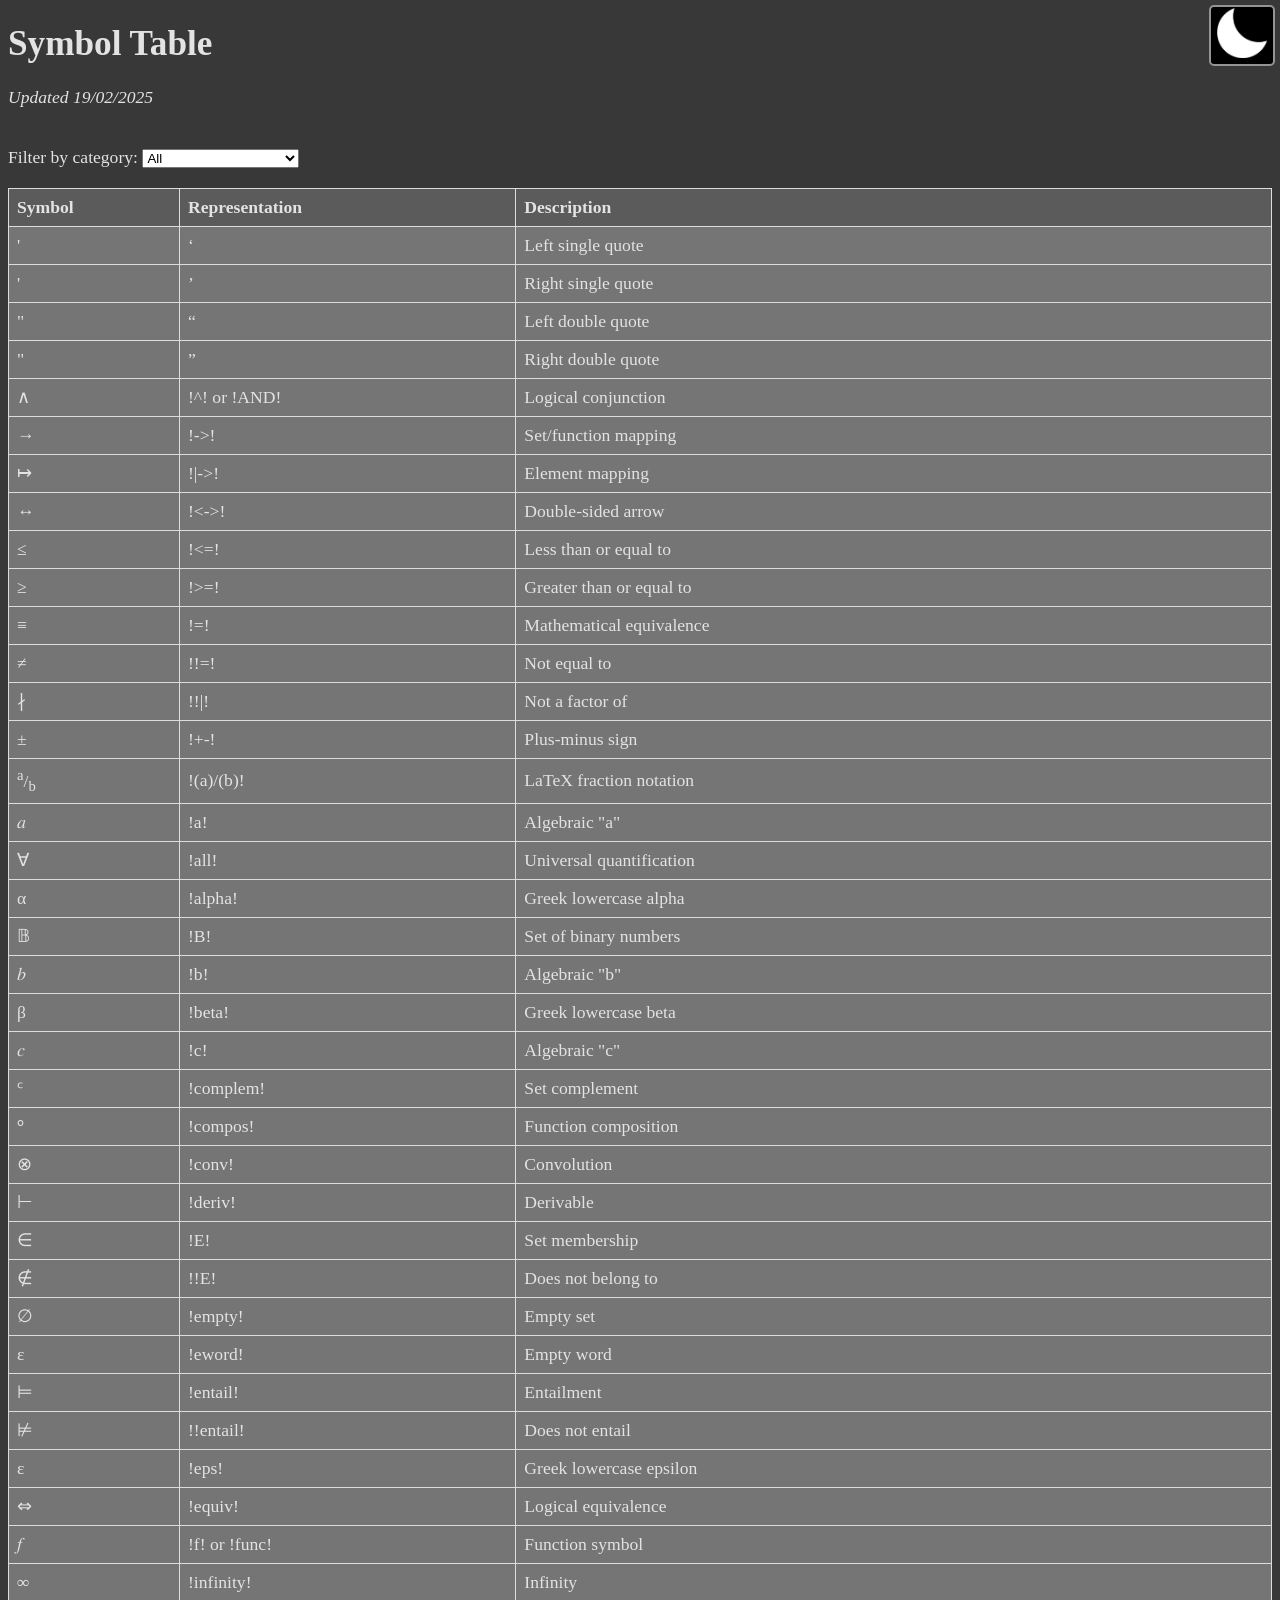
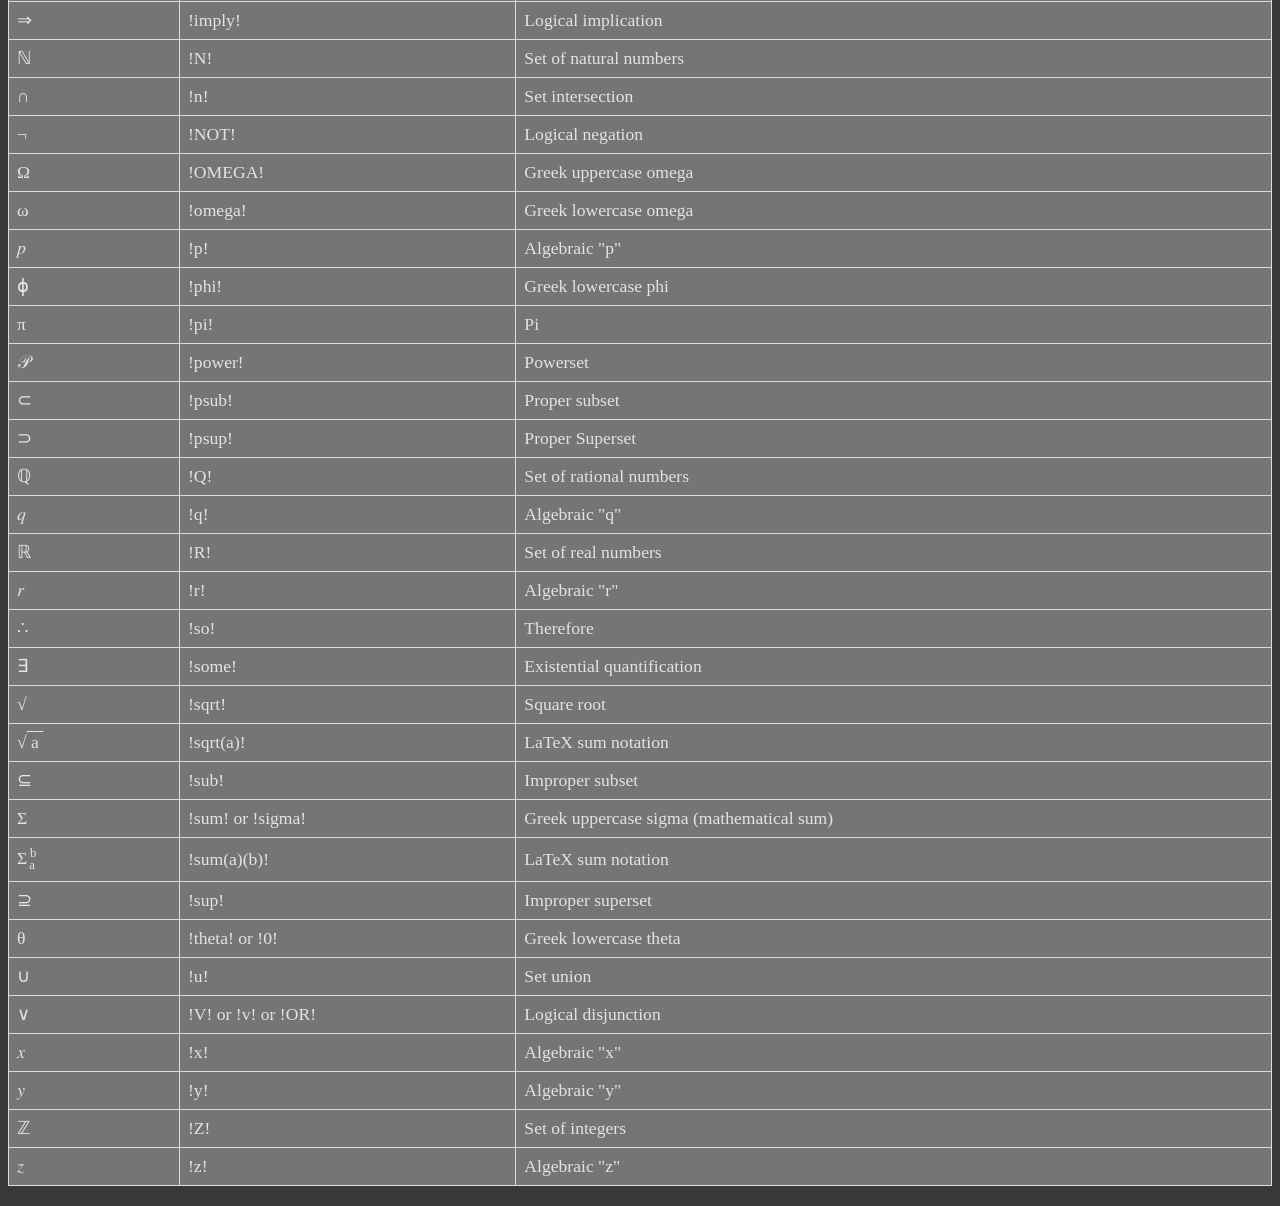
==== website/index.html @ 8eaa7099 "Added LaTeX fraction formatting, and updated files to contain all current LaTeX formats (including a" ====
<!DOCTYPE html>
<html lang="en">
  <head>
    <meta charset="UTF-8">
    <meta name="author" content="John McNally">
    <meta name="viewport" content="width=device-width, initial-scale=1.0">
    <title>Symbol Table</title>
    <link rel="stylesheet" href="style.css">
  </head>

  <body class="dark-theme-main">
    <h1>Symbol Table</h1>
    <button id="theme-button" class="dark-theme-button">
      <img src="Images/dark_theme_button_icon.png" height="50rem">
    </button>

    <p><i>Updated 19/02/2025</i></p>
    <br>

    <label for="filter">Filter by category:</label>
    <select id="filter">
      <option value="all">All</option>
      <option value="algebra-symbols">Algebra Symbols</option>
      <option value="greek-letters">Greek Letters</option>
      <option value="set-symbols">Set Symbols</option>
      <option value="LaTeX-notation">LaTeX Notation</option>
      <option value="logic-symbols">Logic Symbols</option>
      <option value="mathematical-symbols">Mathematical Symbols</option>
      <option value="other">Other</option>
    </select>

    <table id="symbol-table">
      <thead class="dark-theme-table-heading">
        <tr>
          <th>Symbol</th>
          <th>Representation</th>
          <th>Description</th>
        </tr>
      </thead>

      <tbody class="dark-theme-table-body">
        <tr class="other">
          <td class="symbol">'</td>
          <td>‘</td>
          <td>Left single quote</td>
        </tr>
        <tr class="other">
          <td class="symbol">'</td>
          <td>’</td>
          <td>Right single quote</td>
        </tr>
        <tr class="other">
          <td class="symbol">"</td>
          <td>“</td>
          <td>Left double quote</td>
        </tr>
        <tr class="other">
          <td class="symbol">"</td>
          <td>”</td>
          <td>Right double quote</td>
        </tr>
        <tr class="logic-symbols">
          <td class="symbol">∧</td>
          <td>!^! or !AND!</td>
          <td>Logical conjunction</td>
        </tr>
        <tr class="set-symbols mathematical-symbols">
          <td class="symbol">→</td>
          <td>!->!</td>
          <td>Set/function mapping</td>
        </tr>
        <tr class="set-symbols">
          <td class="symbol">↦</td>
          <td>!|->!</td>
          <td>Element mapping</td>
        </tr>
        <tr class ="other">
          <td class="symbol">↔</td>
          <td>!&lt;-&gt;!</td>
          <td>Double-sided arrow</td>
        </tr>
        <tr class="mathematical-symbols">
          <td class="symbol">≤</td>
          <td>!&lt;=!</td>
          <td>Less than or equal to</td>
        </tr>
        <tr class="mathematical-symbols">
          <td class="symbol">≥</td>
          <td>!>=!</td>
          <td>Greater than or equal to</td>
        </tr>
        <tr class="mathematical-symbols">
          <td class="symbol">≡</td>
          <td>!=!</td>
          <td>Mathematical equivalence</td>
        </tr>
        <tr class="mathematical-symbols">
          <td class="symbol">≠</td>
          <td>!!=!</td>
          <td>Not equal to</td>
        </tr>
        <tr class="logic-symbols mathematical-symbols">
          <td class="symbol">∤</td>
          <td>!!|!</td>
          <td>Not a factor of</td>
        </tr>
        <tr class="mathematical-symbols">
          <td class="symbol">±</td>
          <td>!+-!</td>
          <td>Plus-minus sign</td>
        </tr>
        <tr class="mathematical-symbols LaTeX-notation">
          <!-- <td class="symbol"><span style="display: none;">$\frac{a}{b}$</span><sup>a</sup>/<sub>b</sub></td> -->
          <td class="symbol" data-value="$\frac{a}{b}$"><sup>a</sup>/<sub>b</sub></td>
          <td>!(a)/(b)!</td>
          <td>LaTeX fraction notation</td>
        </tr>

        <tr class="algebra-symbols">
          <td class="symbol">𝑎</td>
          <td>!a!</td>
          <td>Algebraic "a"</td>
        </tr>
        <tr class="logic-symbols">
          <td class="symbol">∀</td>
          <td>!all!</td>
          <td>Universal quantification</td>
        </tr>
        <tr class="greek-letters">
          <td class="symbol">α</td>
          <td>!alpha!</td>
          <td>Greek lowercase alpha</td>
        </tr>

        <tr class="set-symbols">
          <td class="symbol">𝔹</td>
          <td>!B!</td>
          <td>Set of binary numbers</td>
        </tr>
        <tr class="algebra-symbols">
          <td class="symbol">𝑏</td>
          <td>!b!</td>
          <td>Algebraic "b"</td>
        </tr>
        <tr class="greek-letters">
          <td class="symbol">β</td>
          <td>!beta!</td>
          <td>Greek lowercase beta</td>
        </tr>

        <tr class="algebra-symbols">
          <td class="symbol">𝑐</td>
          <td>!c!</td>
          <td>Algebraic "c"</td>
        </tr>
        <tr class="set-symbols">
          <td class="symbol">ᶜ</td>
          <td>!complem!</td>
          <td>Set complement</td>
        </tr>
        <tr class="mathematical-symbols">
          <td class="symbol">ᵒ</td>
          <td>!compos!</td>
          <td>Function composition</td>
        </tr>
        <tr class="mathematical-symbols">
          <td class="symbol">⊗</td>
          <td>!conv!</td>
          <td>Convolution</td>
        </tr>

        <tr class="logic-symbols">
          <td class="symbol">⊢</td>
          <td>!deriv!</td>
          <td>Derivable</td>
        </tr>

        <tr class="set-symbols">
          <td class="symbol">∈</td>
          <td>!E!</td>
          <td>Set membership</td>
        </tr>
        <tr class="set-symbols">
          <td class="symbol">∉</td>
          <td>!!E!</td>
          <td>Does not belong to</td>
        </tr>
        <tr class="set-symbols">
          <td class="symbol">∅</td>
          <td>!empty!</td>
          <td>Empty set</td>
        </tr>
        <tr class="logic-symbols">
          <td class="symbol">ε</td>
          <td>!eword!</td>
          <td>Empty word</td>
        </tr>
        <tr class="logic-symbols">
          <td class="symbol">⊨</td>
          <td>!entail!</td>
          <td>Entailment</td>
        </tr>
        <tr class="logic-symbols">
          <td class="symbol">⊭</td>
          <td>!!entail!</td>
          <td>Does not entail</td>
        </tr>
        <tr class="greek-letters">
          <td class="symbol">ε</td>
          <td>!eps!</td>
          <td>Greek lowercase epsilon</td>
        </tr>
        <tr class="logic-symbols">
          <td class="symbol">⇔</td>
          <td>!equiv!</td>
          <td>Logical equivalence</td>
        </tr>

        <tr class="algebra-symbols">
          <td class="symbol">𝑓</td>
          <td>!f! or !func!</td>
          <td>Function symbol</td>
        </tr>

        <tr class="mathematical-symbols">
          <td class="symbol">∞</td>
          <td>!infinity!</td>
          <td>Infinity</td>
        </tr>
        <tr class="logic-symbols">
          <td class="symbol">⇒</td>
          <td>!imply!</td>
          <td>Logical implication</td>
        </tr>

        <tr class="set-symbols">
          <td class="symbol">ℕ</td>
          <td>!N!</td>
          <td>Set of natural numbers</td>
        </tr>
        <tr class="set-symbols">
          <td class="symbol">∩</td>
          <td>!n!</td>
          <td>Set intersection</td>
        </tr>
        <tr class="logic-symbols">
          <td class="symbol">¬</td>
          <td>!NOT!</td>
          <td>Logical negation</td>
        </tr>

        <tr class="greek-letters">
          <td class="symbol">Ω</td>
          <td>!OMEGA!</td>
          <td>Greek uppercase omega</td>
        </tr>
        <tr class="greek-letters">
          <td class="symbol">ω</td>
          <td>!omega!</td>
          <td>Greek lowercase omega</td>
        </tr>

        <tr class="algebra-symbols">
          <td class="symbol">𝑝</td>
          <td>!p!</td>
          <td>Algebraic "p"</td>
        </tr>
        <tr class="greek-letters">
          <td class="symbol">ϕ</td>
          <td>!phi!</td>
          <td>Greek lowercase phi</td>
        </tr>
        <tr class="greek-letters">
          <td class="symbol">π</td>
          <td>!pi!</td>
          <td>Pi</td>
        </tr>
        <tr class="set-symbols">
          <td class="symbol">𝒫</td>
          <td>!power!</td>
          <td>Powerset</td>
        </tr>
        <tr class="set-symbols">
          <td class="symbol">⊂</td>
          <td>!psub!</td>
          <td>Proper subset</td>
        </tr>
        <tr class="set-symbols">
          <td class="symbol">⊃</td>
          <td>!psup!</td>
          <td>Proper Superset</td>
        </tr>

        <tr class="set-symbols">
          <td class="symbol">ℚ</td>
          <td>!Q!</td>
          <td>Set of rational numbers</td>
        </tr>
        <tr class="algebra-symbols">
          <td class="symbol">𝑞</td>
          <td>!q!</td>
          <td>Algebraic "q"</td>
        </tr>

        <tr class="set-symbols">
          <td class="symbol">ℝ</td>
          <td>!R!</td>
          <td>Set of real numbers</td>
        </tr>
        <tr class="algebra-symbols">
          <td class="symbol">𝑟</td>
          <td>!r!</td>
          <td>Algebraic "r"</td>
        </tr>

        <tr class="logic-symbols">
          <td class="symbol">∴</td>
          <td>!so!</td>
          <td>Therefore</td>
        </tr>
        <tr class="logic-symbols">
          <td class="symbol">∃</td>
          <td>!some!</td>
          <td>Existential quantification</td>
        </tr>
        <tr class="mathematical-symbols">
          <td class="symbol">√</td>
          <td>!sqrt!</td>
          <td>Square root</td>
        </tr>
        <tr class="mathematical-symbols LaTeX-notation">
          <td class="symbol" data-value="$\sqrt{a}$">
            <span style="white-space: nowrap">&radic;<span style="text-decoration:overline;">&nbsp;a&nbsp;</span></span>
          </td>
          <td>!sqrt(a)!</td>
          <td>LaTeX sum notation</td>
        </tr>
        <tr class="set-symbols">
          <td class="symbol">⊆</td>
          <td>!sub!</td>
          <td>Improper subset</td>
        </tr>
        <tr class="greek-letters mathematical-symbols">
          <td class="symbol">Σ</td>
          <td>!sum! or !sigma!</td>
          <td>Greek uppercase sigma (mathematical sum)</td>
        </tr>
        <tr class="mathematical-symbols LaTeX-notation">
          <td class="symbol" data-value="$\sum_{a}^{b}$">
            <span id="sum-format">&Sigma;<sub>a</sub><sup>b</sup></span>
          </td>
          <td>!sum(a)(b)!</td>
          <td>LaTeX sum notation</td>
        </tr>
        <tr class="set-symbols">
          <td class="symbol">⊇</td>
          <td>!sup!</td>
          <td>Improper superset</td>
        </tr>

        <tr class="greek-letters mathematical-symbols">
          <td class="symbol">θ</td>
          <td>!theta! or !0!</td>
          <td>Greek lowercase theta</td>
        </tr>

        <tr class="set-symbols">
          <td class="symbol">∪</td>
          <td>!u!</td>
          <td>Set union</td>
        </tr>

        <tr class="logic-symbols">
          <td class="symbol">∨</td>
          <td>!V! or !v! or !OR!</td>
          <td>Logical disjunction</td>
        </tr>

        <tr class="algebra-symbols">
          <td class="symbol">𝑥</td>
          <td>!x!</td>
          <td>Algebraic "x"</td>
        </tr>

        <tr class="algebra-symbols">
          <td class="symbol">𝑦</td>
          <td>!y!</td>
          <td>Algebraic "y"</td>
        </tr>

        <tr class="set-symbols">
          <td class="symbol">ℤ</td>
          <td>!Z!</td>
          <td>Set of integers</td>
        </tr>
        <tr class="algebra-symbols">
          <td class="symbol">𝑧</td>
          <td>!z!</td>
          <td>Algebraic "z"</td>
        </tr>
      </tbody>
    </table>

    <script src="script.js"></script>
  </body>
</html>
---- website/style.css ----
/* Made by John McNally */

:root {
    /* Dark theme */
    --main-bg-colour-dark: #383838;
    --main-txt-colour-dark: #e3e3e3;
    --table-body-bg-colour-dark: #757575;
    --table-head-bg-colour-dark: #5c5b5b;
    --button-bg-colour-dark: #000000;
    /* Light theme */
    --main-bg-colour-light: #e3e3e3;
    --main-txt-colour-light: #000000;
    --table-body-bg-colour-light: #d6d6d6;
    --table-head-bg-colour-light: #b5b5b5;
    --button-bg-colour-light: #fff;
}

.dark-theme-main {
    background-color: var(--main-bg-colour-dark);
    color: var(--main-txt-colour-dark);
}
.dark-theme-table-body {
    background-color: var(--table-body-bg-colour-dark);
}
.dark-theme-table-heading {
    background-color: var(--table-head-bg-colour-dark);
}
.dark-theme-button {
    background-color: var(--button-bg-colour-dark);
    color: var(--main-txt-colour-dark);
}

.light-theme-main {
    background-color: var(--main-bg-colour-light);
    color: var(--main-txt-colour-light);
}
.light-theme-table-body {
    background-color: var(--table-body-bg-colour-light);
}
.light-theme-table-heading {
    background-color: var(--table-head-bg-colour-light);
}
.light-theme-button {
    background-color: var(--button-bg-colour-light);
    color: var(--main-txt-colour-light);
}

body {
    font-size: 1.1rem;
}

#theme-button {
    position: fixed;
    top: 5px;
    right: 5px;
    border: 2px #949494 solid;
    border-radius: 5px;
    font-size: 1.3rem;
}
#theme-button:hover {
    cursor: pointer;
}

.symbol {
    cursor: pointer;
}
.symbol:hover {
    background-color: #949494;
}

table {
    margin-top: 20px;
    margin-bottom: 20px;
    width: 100%;
    border-collapse: collapse;
}
th, td {
    border: 1px solid #ddd;
    padding: 8px;
    text-align: left;
}
th {
    background-color: var(--table-bg-colour-dark);
}

.hidden {
    display: none;
}

#sum-format sub {
    font-size: 0.8rem;
    margin-left: 2px;
}
#sum-format sup {
    font-size: 0.8rem;
    margin-left: -5px;
}
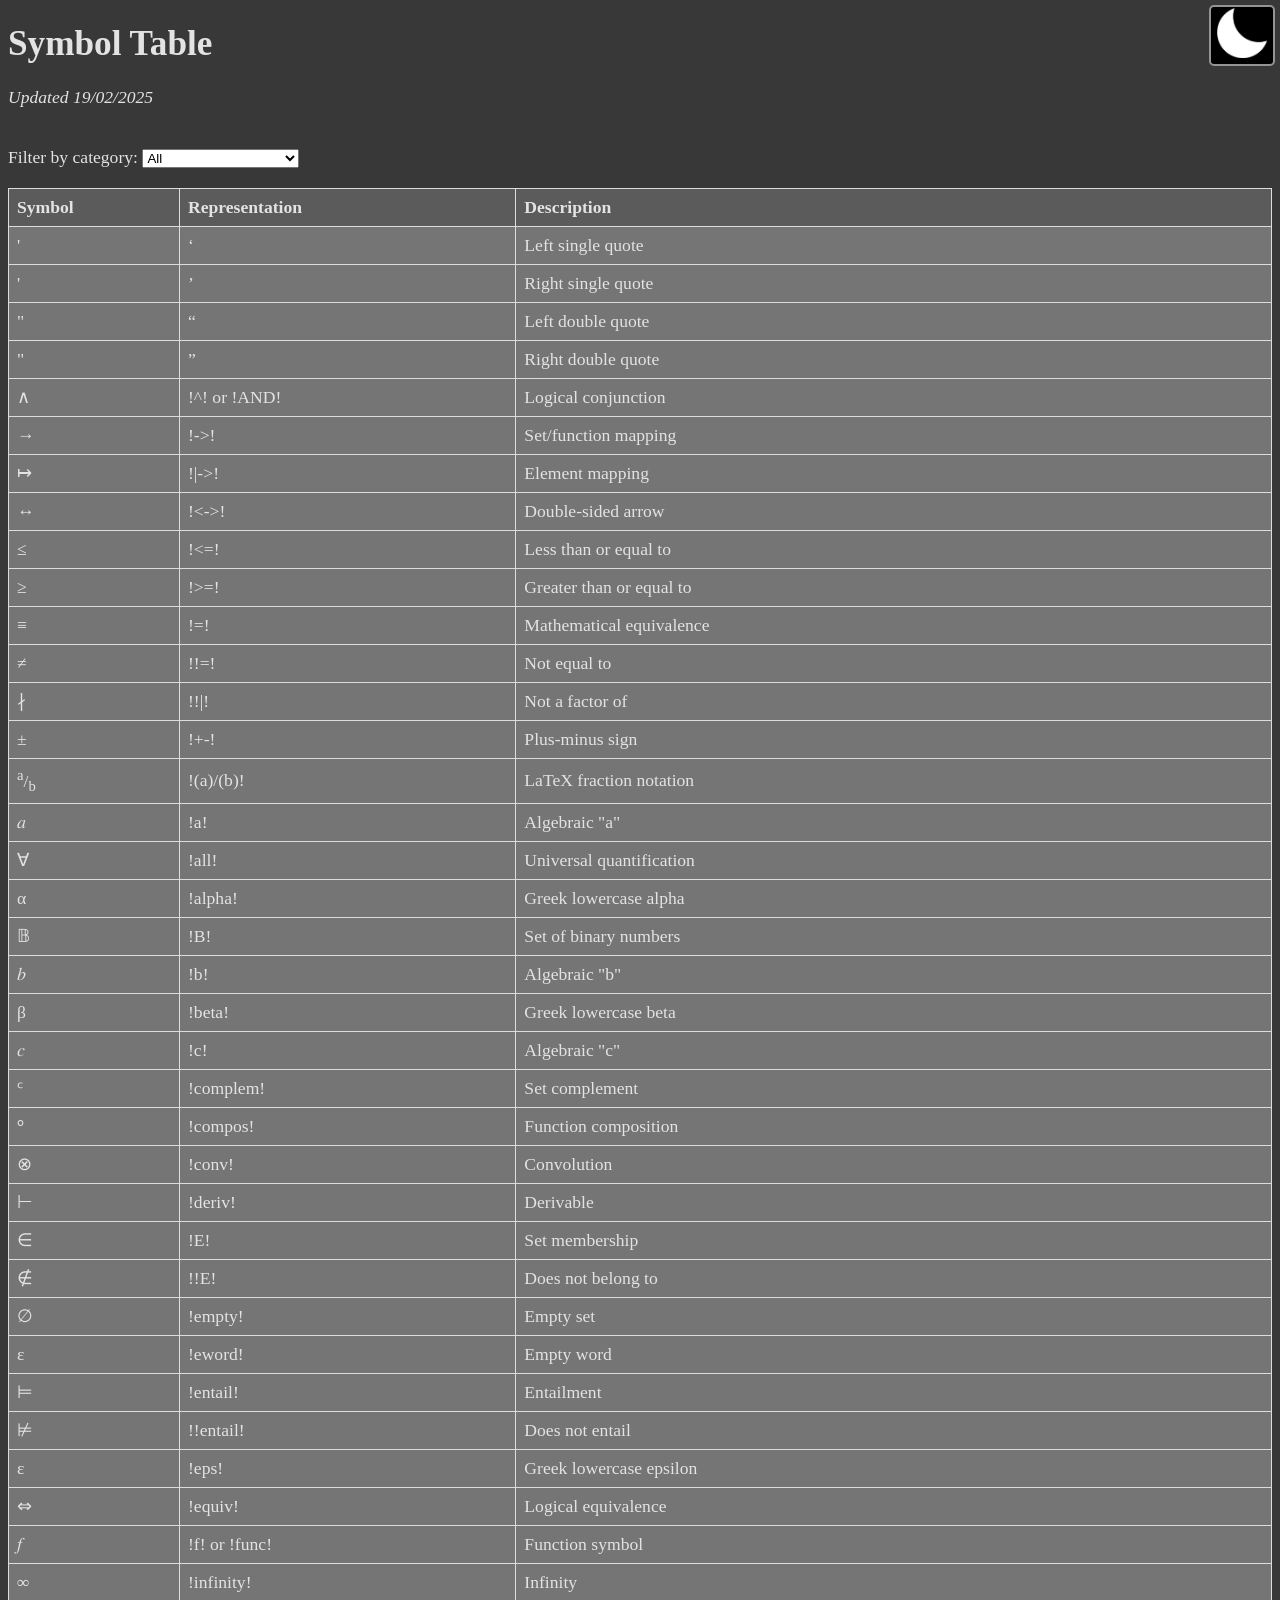
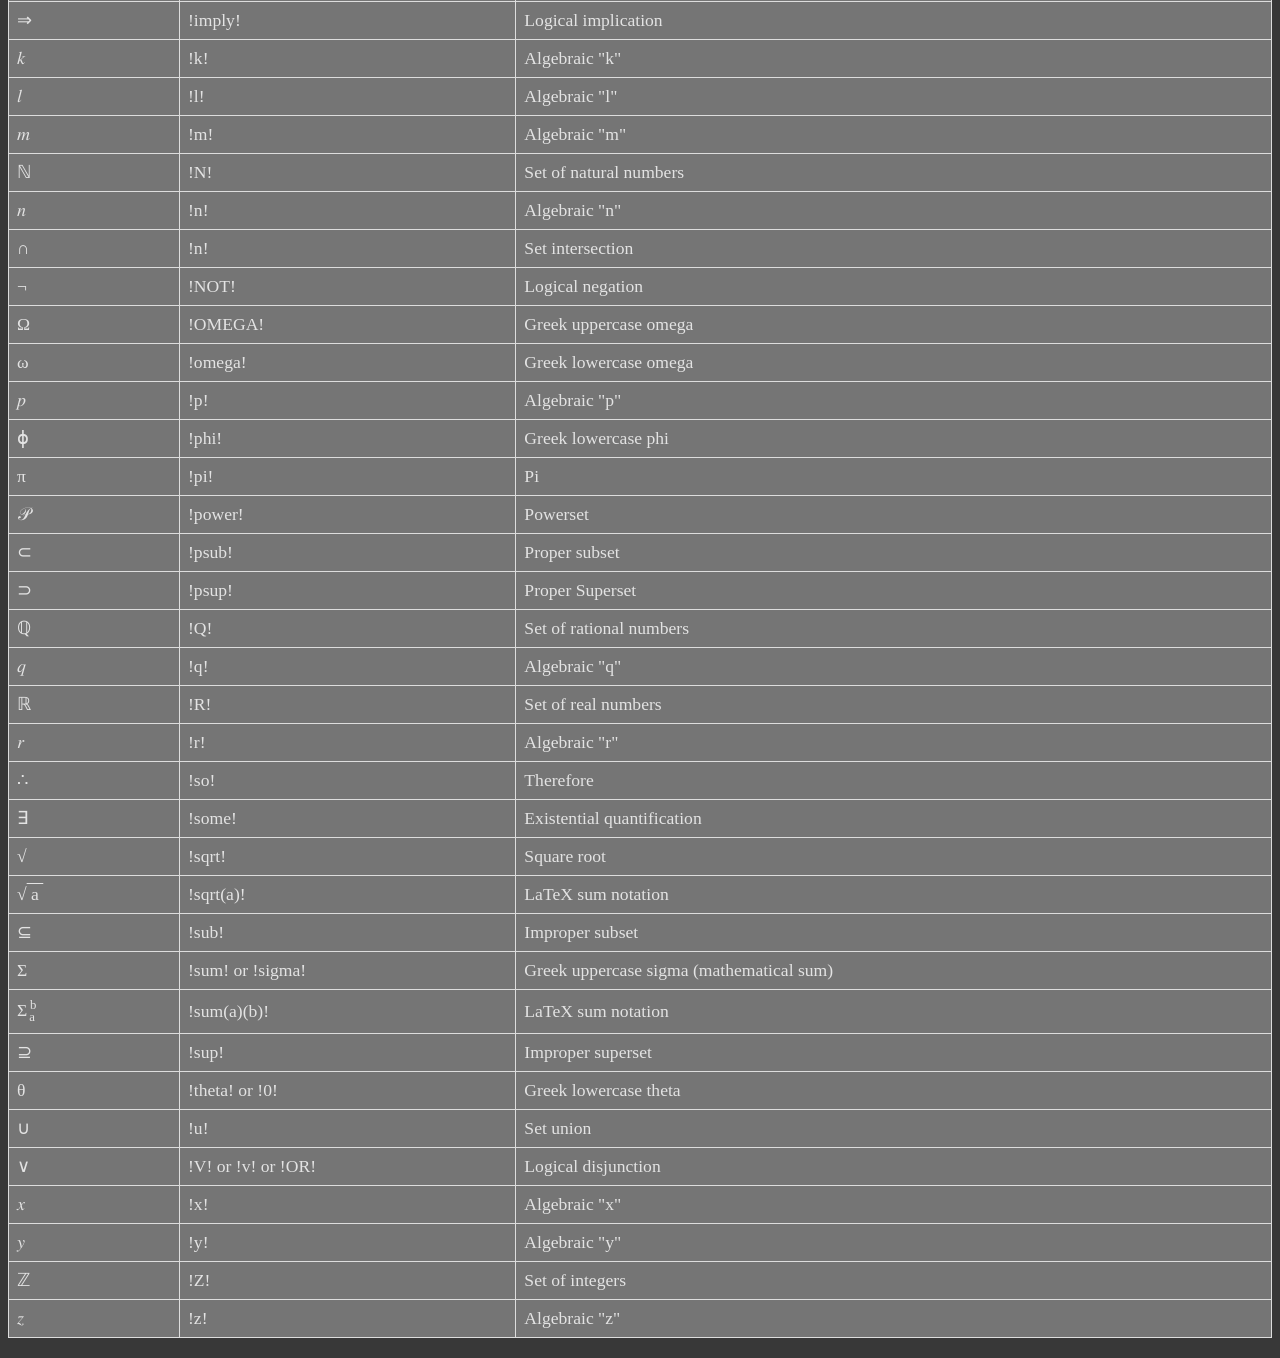
==== commit baff7998: "Added more algebraic symbols" ====
--- a/website/index.html
+++ b/website/index.html
@@ -233,10 +233,33 @@
           <td>Logical implication</td>
         </tr>
 
+        <tr class="algebra-symbols">
+          <td class="symbol">𝑘</td>
+          <td>!k!</td>
+          <td>Algebraic "k"</td>
+        </tr>
+
+        <tr class="algebra-symbols">
+          <td class="symbol">𝑙</td>
+          <td>!l!</td>
+          <td>Algebraic "l"</td>
+        </tr>
+
+        <tr class="algebra-symbols">
+          <td class="symbol">𝑚</td>
+          <td>!m!</td>
+          <td>Algebraic "m"</td>
+        </tr>
+
         <tr class="set-symbols">
           <td class="symbol">ℕ</td>
           <td>!N!</td>
           <td>Set of natural numbers</td>
+        </tr>
+        <tr class="algebra-symbols">
+          <td class="symbol">𝑛</td>
+          <td>!n!</td>
+          <td>Algebraic "n"</td>
         </tr>
         <tr class="set-symbols">
           <td class="symbol">∩</td>
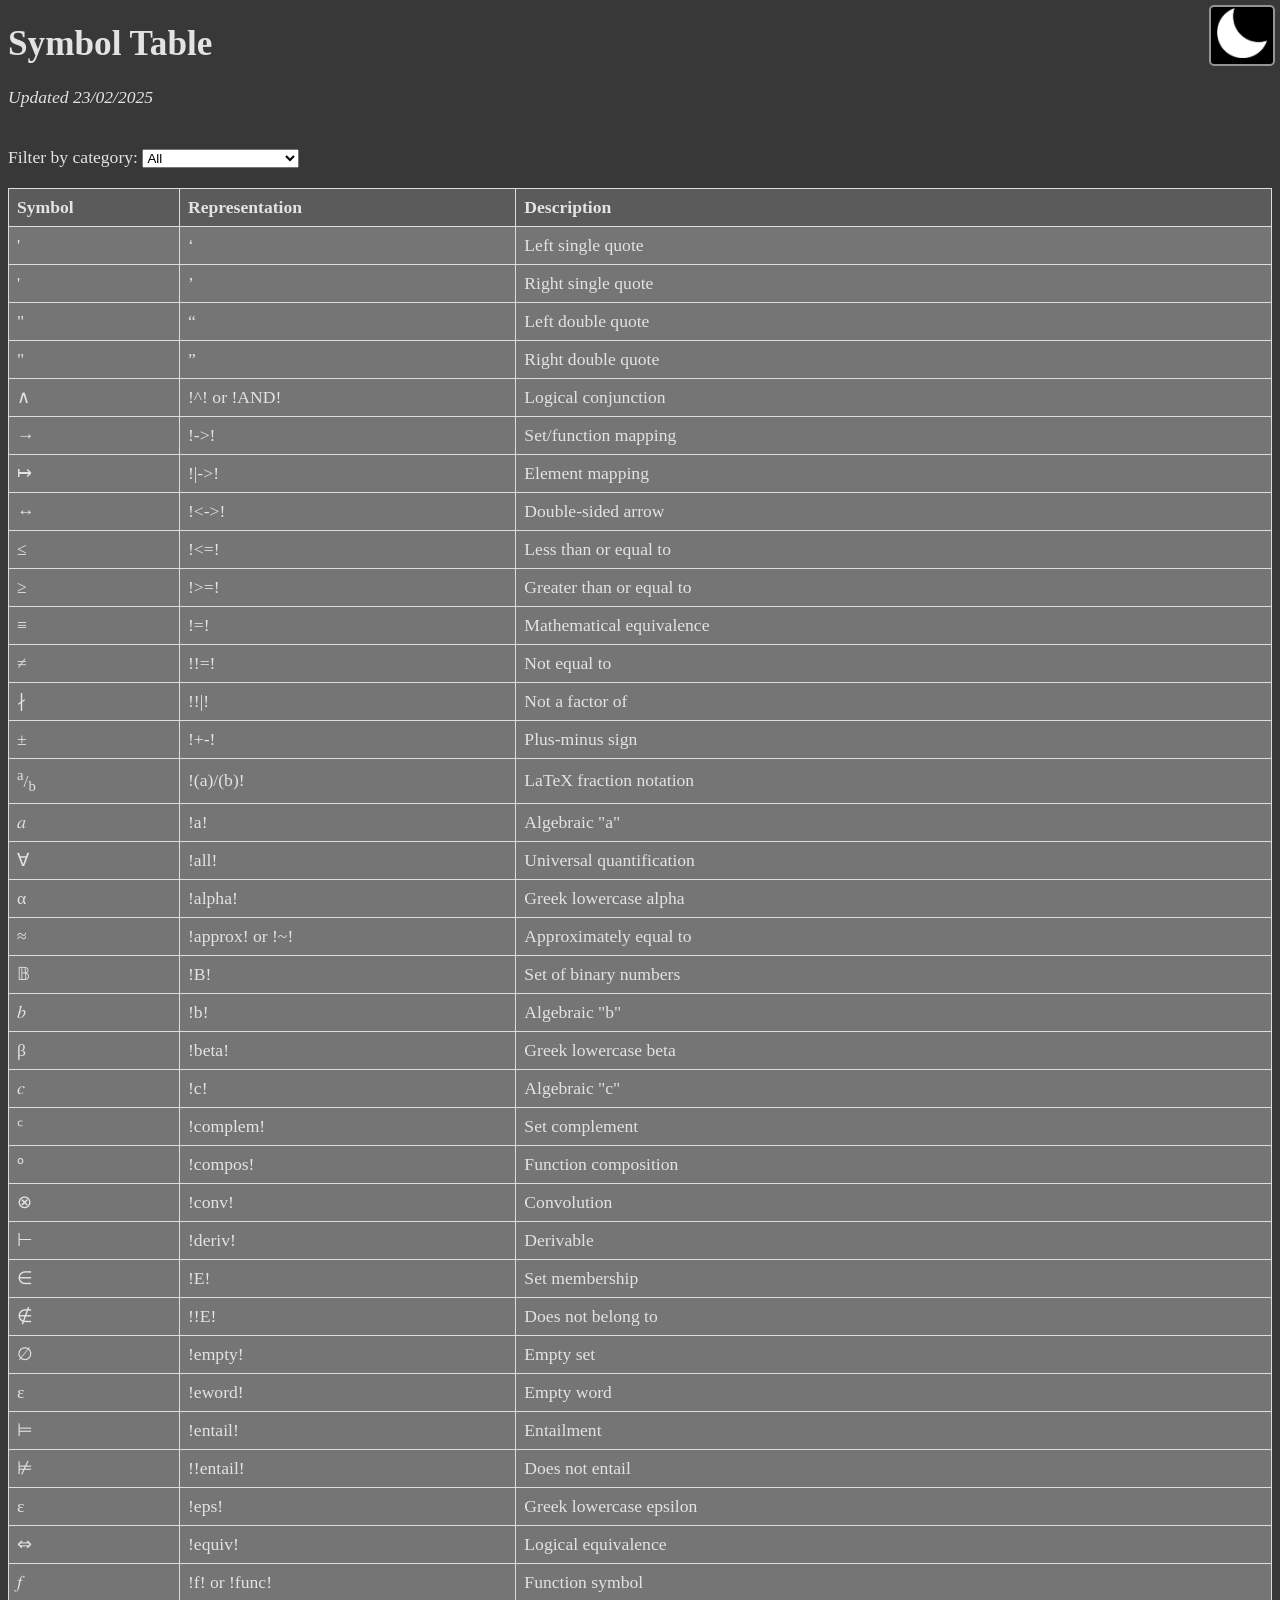
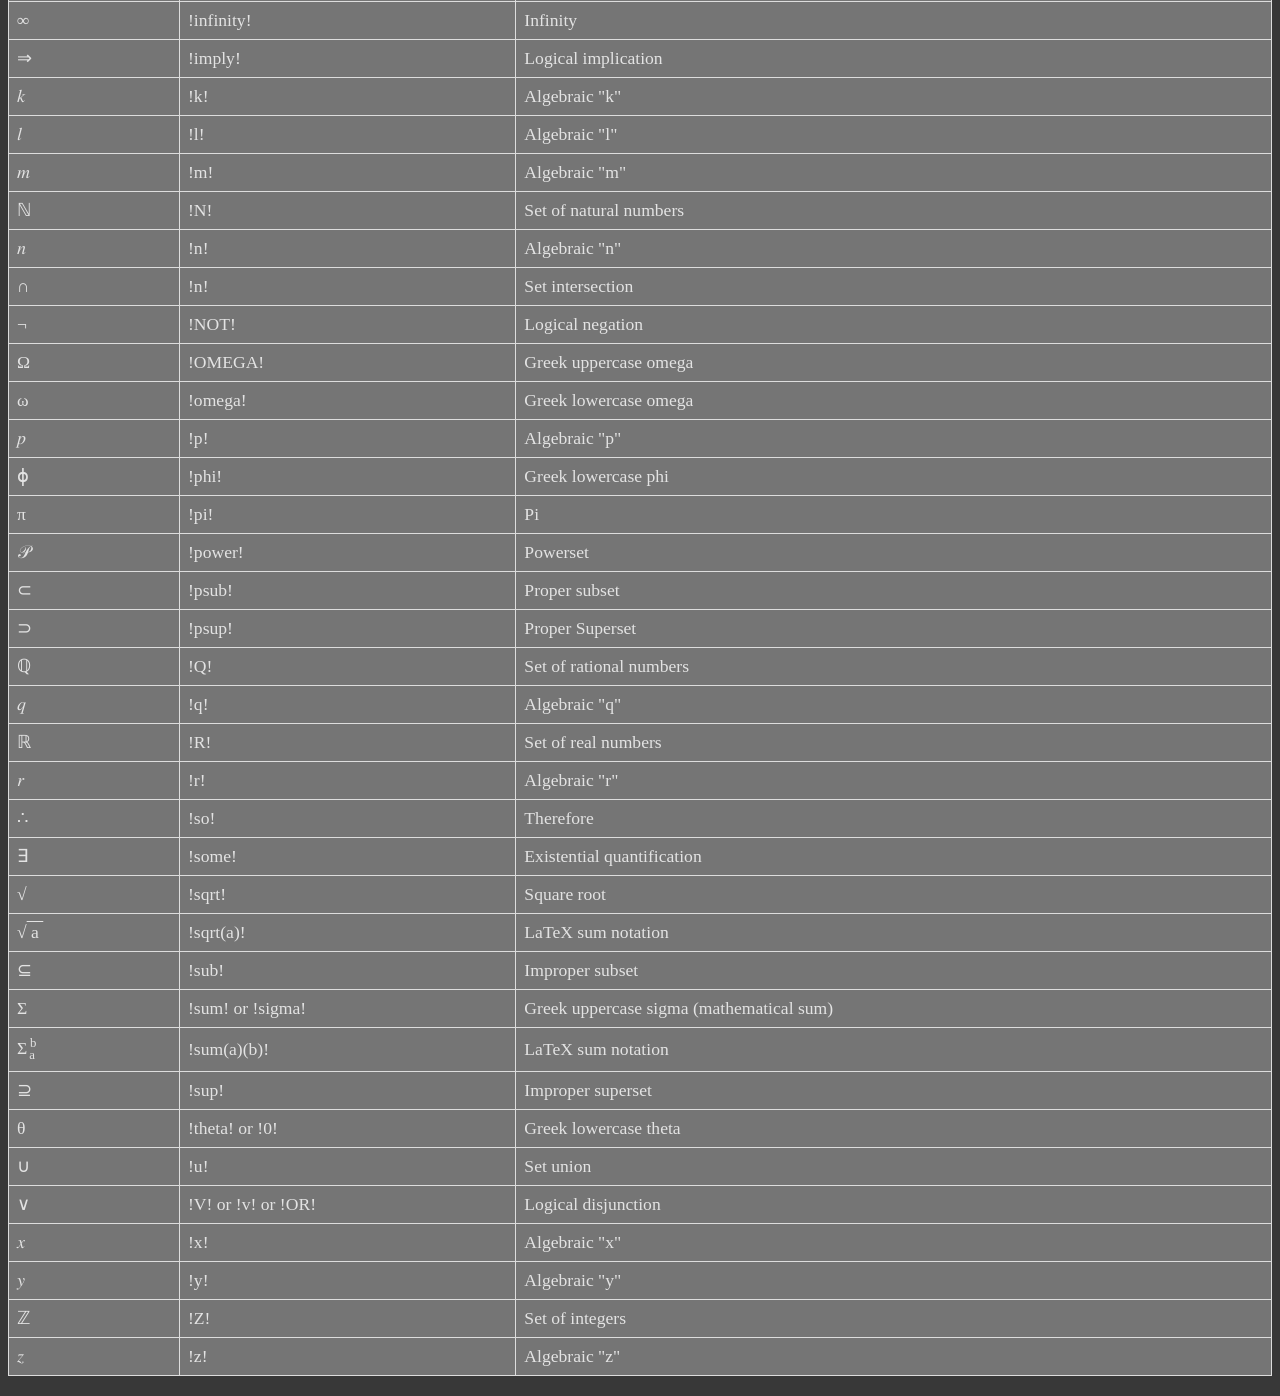
==== commit a6af54ad: "Added approximately equal to sign" ====
--- a/website/index.html
+++ b/website/index.html
@@ -14,7 +14,7 @@
       <img src="Images/dark_theme_button_icon.png" height="50rem">
     </button>
 
-    <p><i>Updated 19/02/2025</i></p>
+    <p><i>Updated 23/02/2025</i></p>
     <br>
 
     <label for="filter">Filter by category:</label>
@@ -131,6 +131,11 @@
           <td>!alpha!</td>
           <td>Greek lowercase alpha</td>
         </tr>
+        <tr class="mathematical-symbols">
+          <td class="symbol">≈</td>
+          <td>!approx! or !~!</td>
+          <td>Approximately equal to</td>
+        </tr>
 
         <tr class="set-symbols">
           <td class="symbol">𝔹</td>
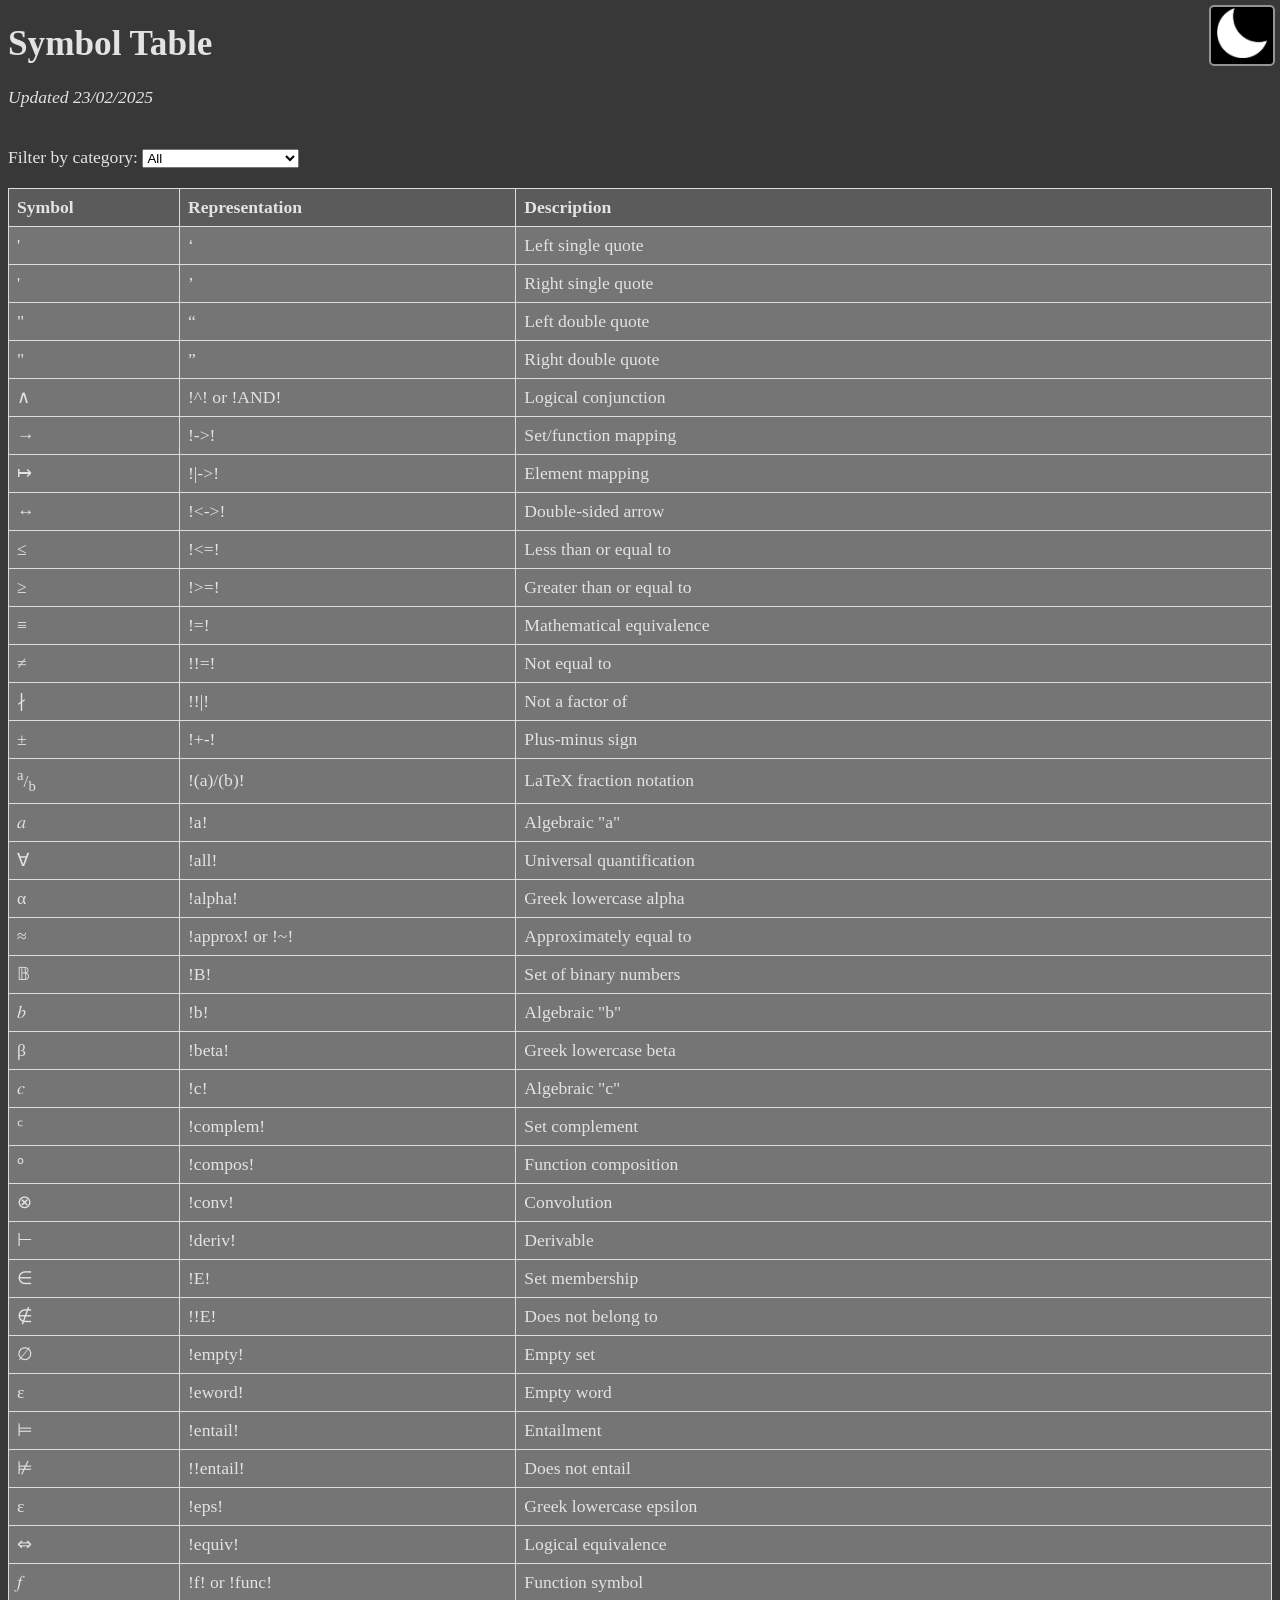
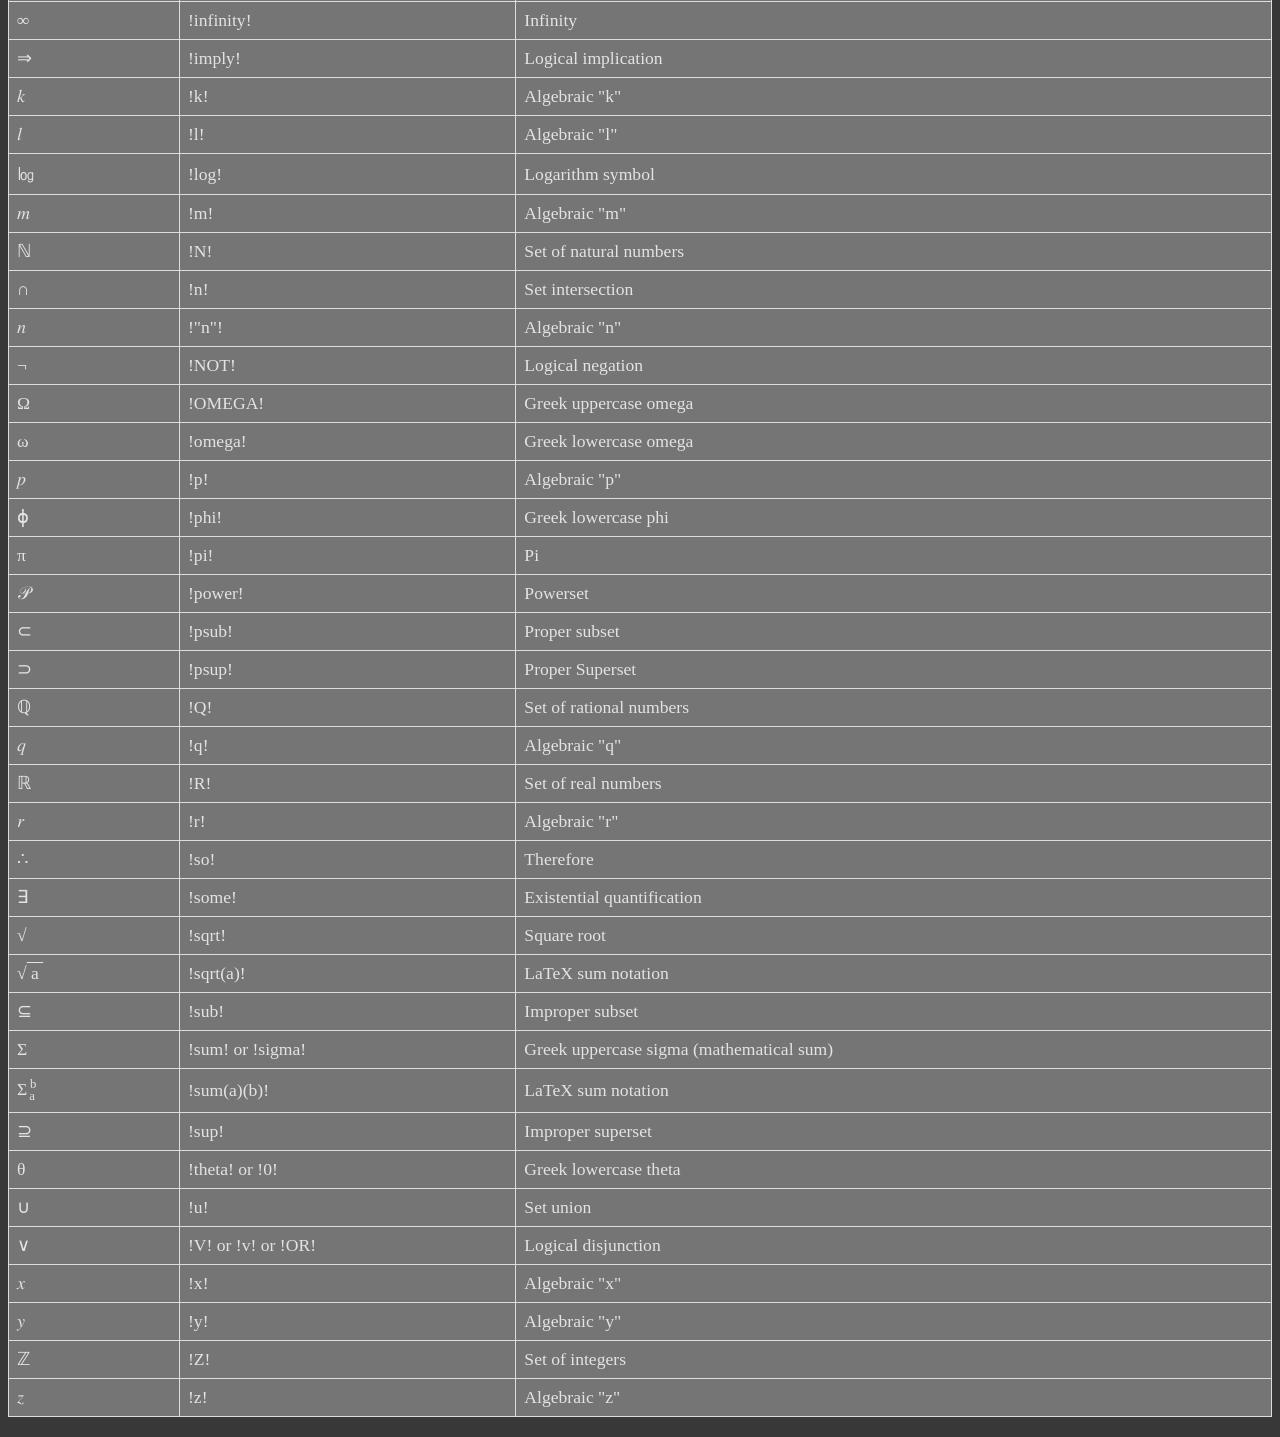
==== commit 67947612: "Solved conflicts, added logarithm symbol" ====
--- a/website/index.html
+++ b/website/index.html
@@ -249,6 +249,11 @@
           <td>!l!</td>
           <td>Algebraic "l"</td>
         </tr>
+        <tr class="mathematical-symbols">
+          <td class="symbol" data-value="$㏒$">㏒</td>
+          <td>!log!</td>
+          <td>Logarithm symbol</td>
+        </tr>
 
         <tr class="algebra-symbols">
           <td class="symbol">𝑚</td>
@@ -261,16 +266,16 @@
           <td>!N!</td>
           <td>Set of natural numbers</td>
         </tr>
-        <tr class="algebra-symbols">
-          <td class="symbol">𝑛</td>
-          <td>!n!</td>
-          <td>Algebraic "n"</td>
-        </tr>
         <tr class="set-symbols">
           <td class="symbol">∩</td>
           <td>!n!</td>
           <td>Set intersection</td>
         </tr>
+        <tr class="algebra-symbols">
+          <td class="symbol">𝑛</td>
+          <td>!"n"!</td>
+          <td>Algebraic "n"</td>
+        </tr>
         <tr class="logic-symbols">
           <td class="symbol">¬</td>
           <td>!NOT!</td>
@@ -298,7 +303,7 @@
           <td>!phi!</td>
           <td>Greek lowercase phi</td>
         </tr>
-        <tr class="greek-letters">
+        <tr class="greek-letters mathematical-symbols">
           <td class="symbol">π</td>
           <td>!pi!</td>
           <td>Pi</td>
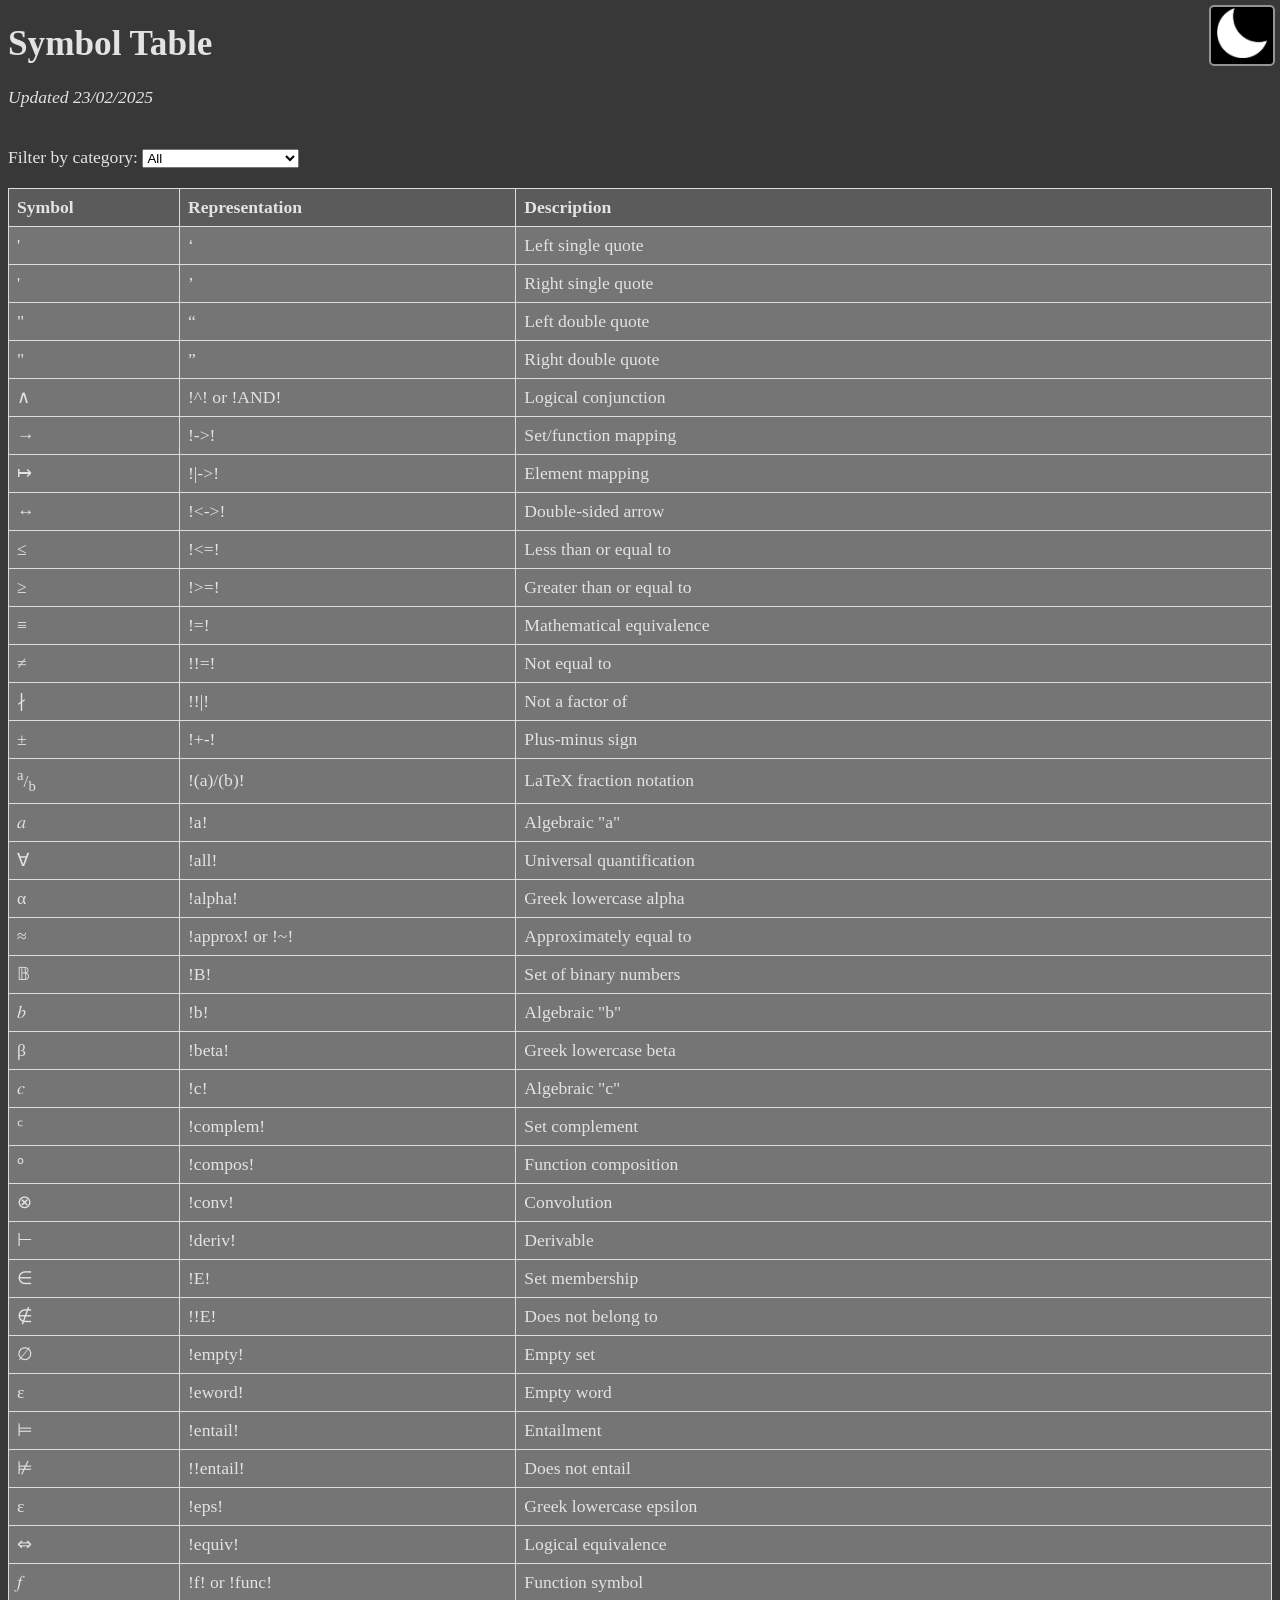
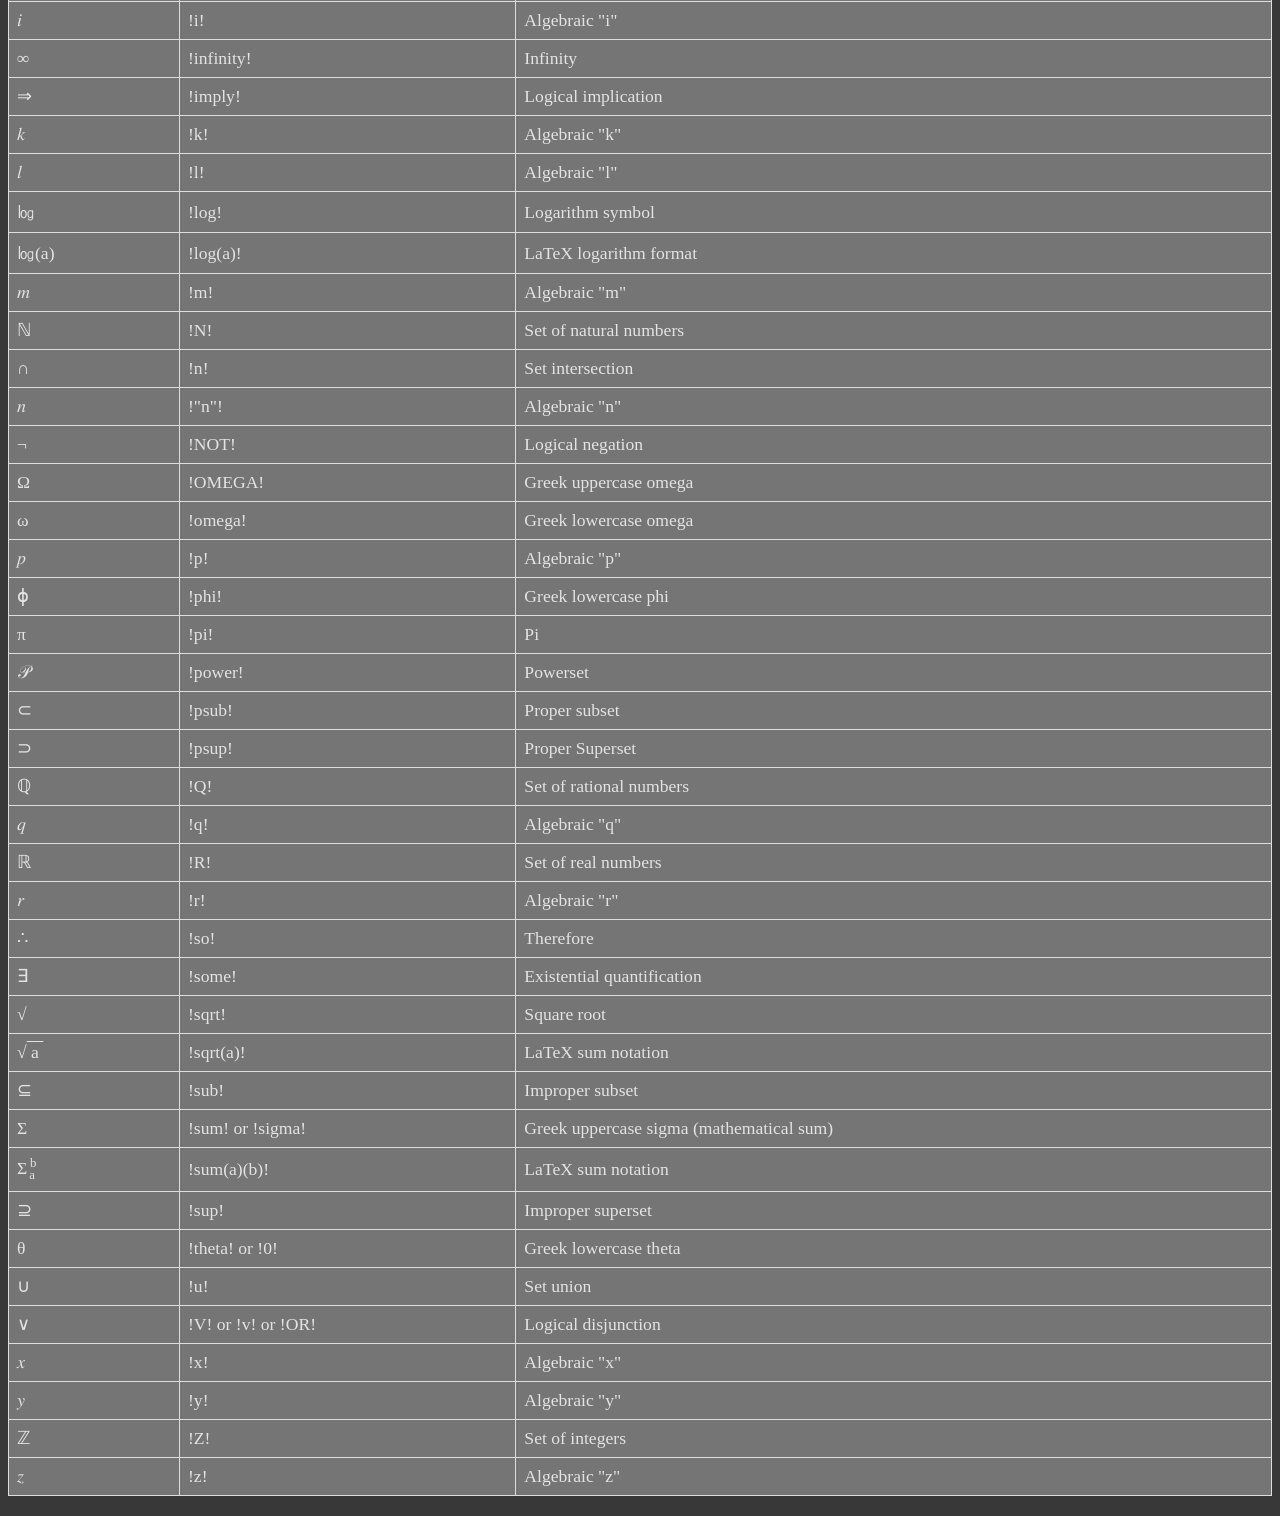
==== commit 63cc9a80: "Added algebraic i and LaTeX logarithm format" ====
--- a/website/index.html
+++ b/website/index.html
@@ -227,6 +227,11 @@
           <td>Function symbol</td>
         </tr>
 
+        <tr class="algebra-symbols">
+          <td class="symbol">𝑖</td>
+          <td>!i!</td>
+          <td>Algebraic "i"</td>
+        </tr>
         <tr class="mathematical-symbols">
           <td class="symbol">∞</td>
           <td>!infinity!</td>
@@ -253,6 +258,11 @@
           <td class="symbol" data-value="$㏒$">㏒</td>
           <td>!log!</td>
           <td>Logarithm symbol</td>
+        </tr>
+        <tr class="mathematical-symbols">
+          <td class="symbol" data-value="$\log(a)$">㏒(a)</td>
+          <td>!log(a)!</td>
+          <td>LaTeX logarithm format</td>
         </tr>
 
         <tr class="algebra-symbols">
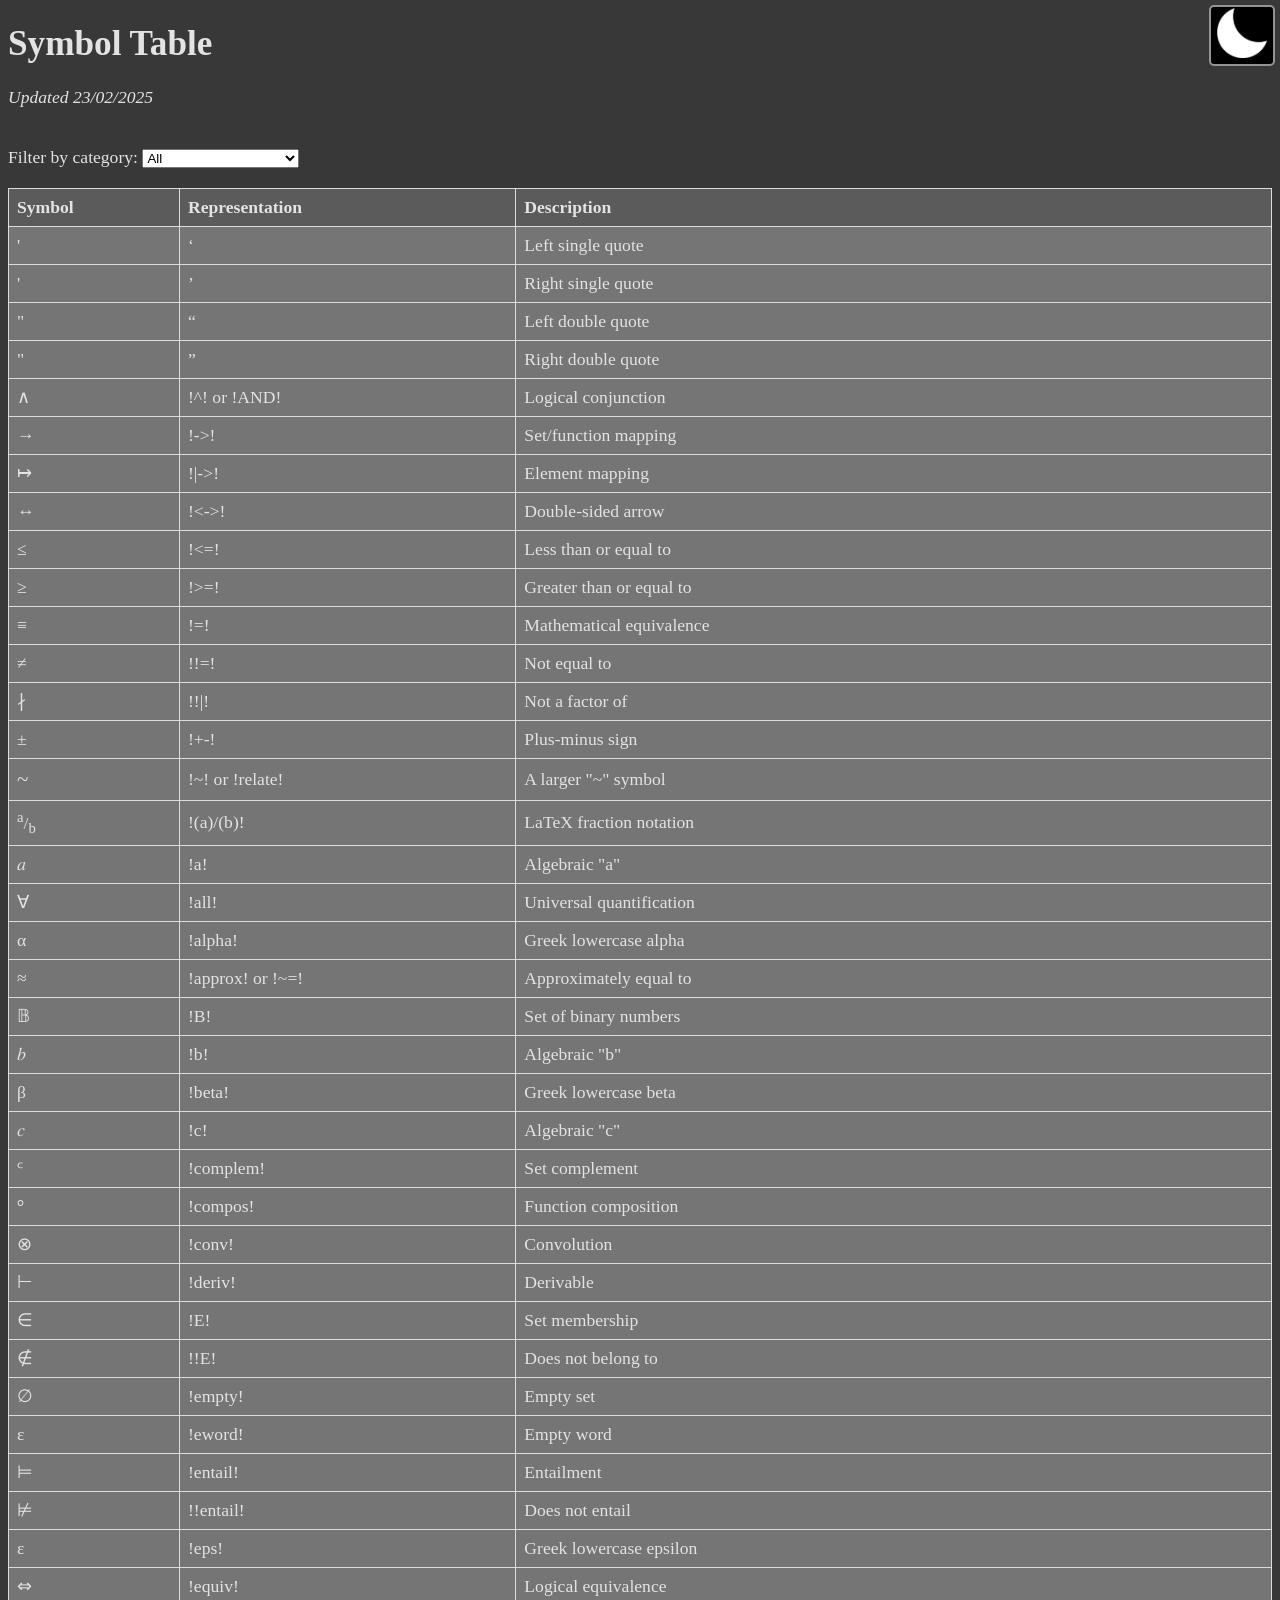
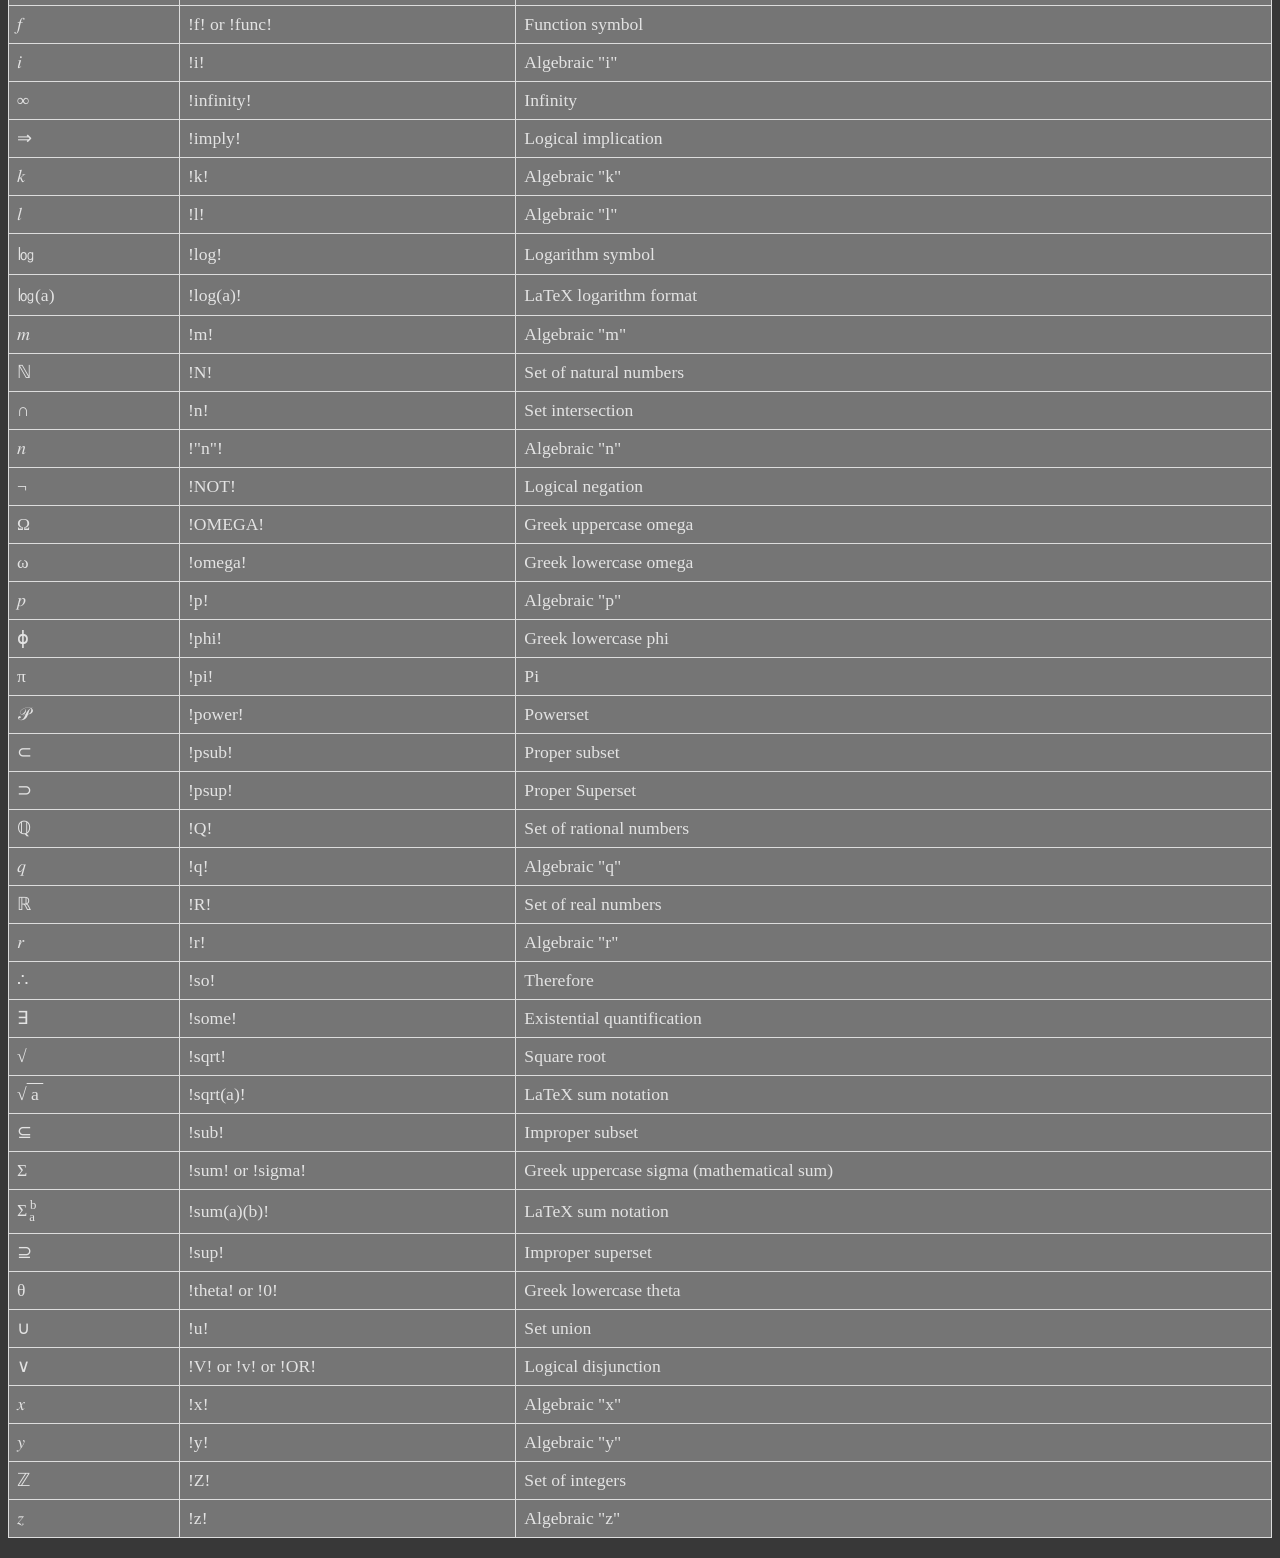
==== commit b5b418bc: "Added a relation symbol" ====
--- a/website/index.html
+++ b/website/index.html
@@ -109,8 +109,12 @@
           <td>!+-!</td>
           <td>Plus-minus sign</td>
         </tr>
+        <tr class="mathematical-symbols logic-symbols">
+          <td class="symbol" style="font-size:21px">~</td>
+          <td>!~! or !relate!</td>
+          <td>A larger "~" symbol</td>
+        </tr>
         <tr class="mathematical-symbols LaTeX-notation">
-          <!-- <td class="symbol"><span style="display: none;">$\frac{a}{b}$</span><sup>a</sup>/<sub>b</sub></td> -->
           <td class="symbol" data-value="$\frac{a}{b}$"><sup>a</sup>/<sub>b</sub></td>
           <td>!(a)/(b)!</td>
           <td>LaTeX fraction notation</td>
@@ -133,7 +137,7 @@
         </tr>
         <tr class="mathematical-symbols">
           <td class="symbol">≈</td>
-          <td>!approx! or !~!</td>
+          <td>!approx! or !~=!</td>
           <td>Approximately equal to</td>
         </tr>
 
@@ -260,7 +264,7 @@
           <td>Logarithm symbol</td>
         </tr>
         <tr class="mathematical-symbols">
-          <td class="symbol" data-value="$\log(a)$">㏒(a)</td>
+          <td class="symbol" data-value="$\log{a}$">㏒(a)</td>
           <td>!log(a)!</td>
           <td>LaTeX logarithm format</td>
         </tr>
--- a/website/style.css
+++ b/website/style.css
@@ -15,6 +15,7 @@
     --button-bg-colour-light: #fff;
 }
 
+/* Colour theme styles */
 .dark-theme-main {
     background-color: var(--main-bg-colour-dark);
     color: var(--main-txt-colour-dark);
@@ -61,6 +62,7 @@
     cursor: pointer;
 }
 
+/* Themes for the symbol table */
 .symbol {
     cursor: pointer;
 }
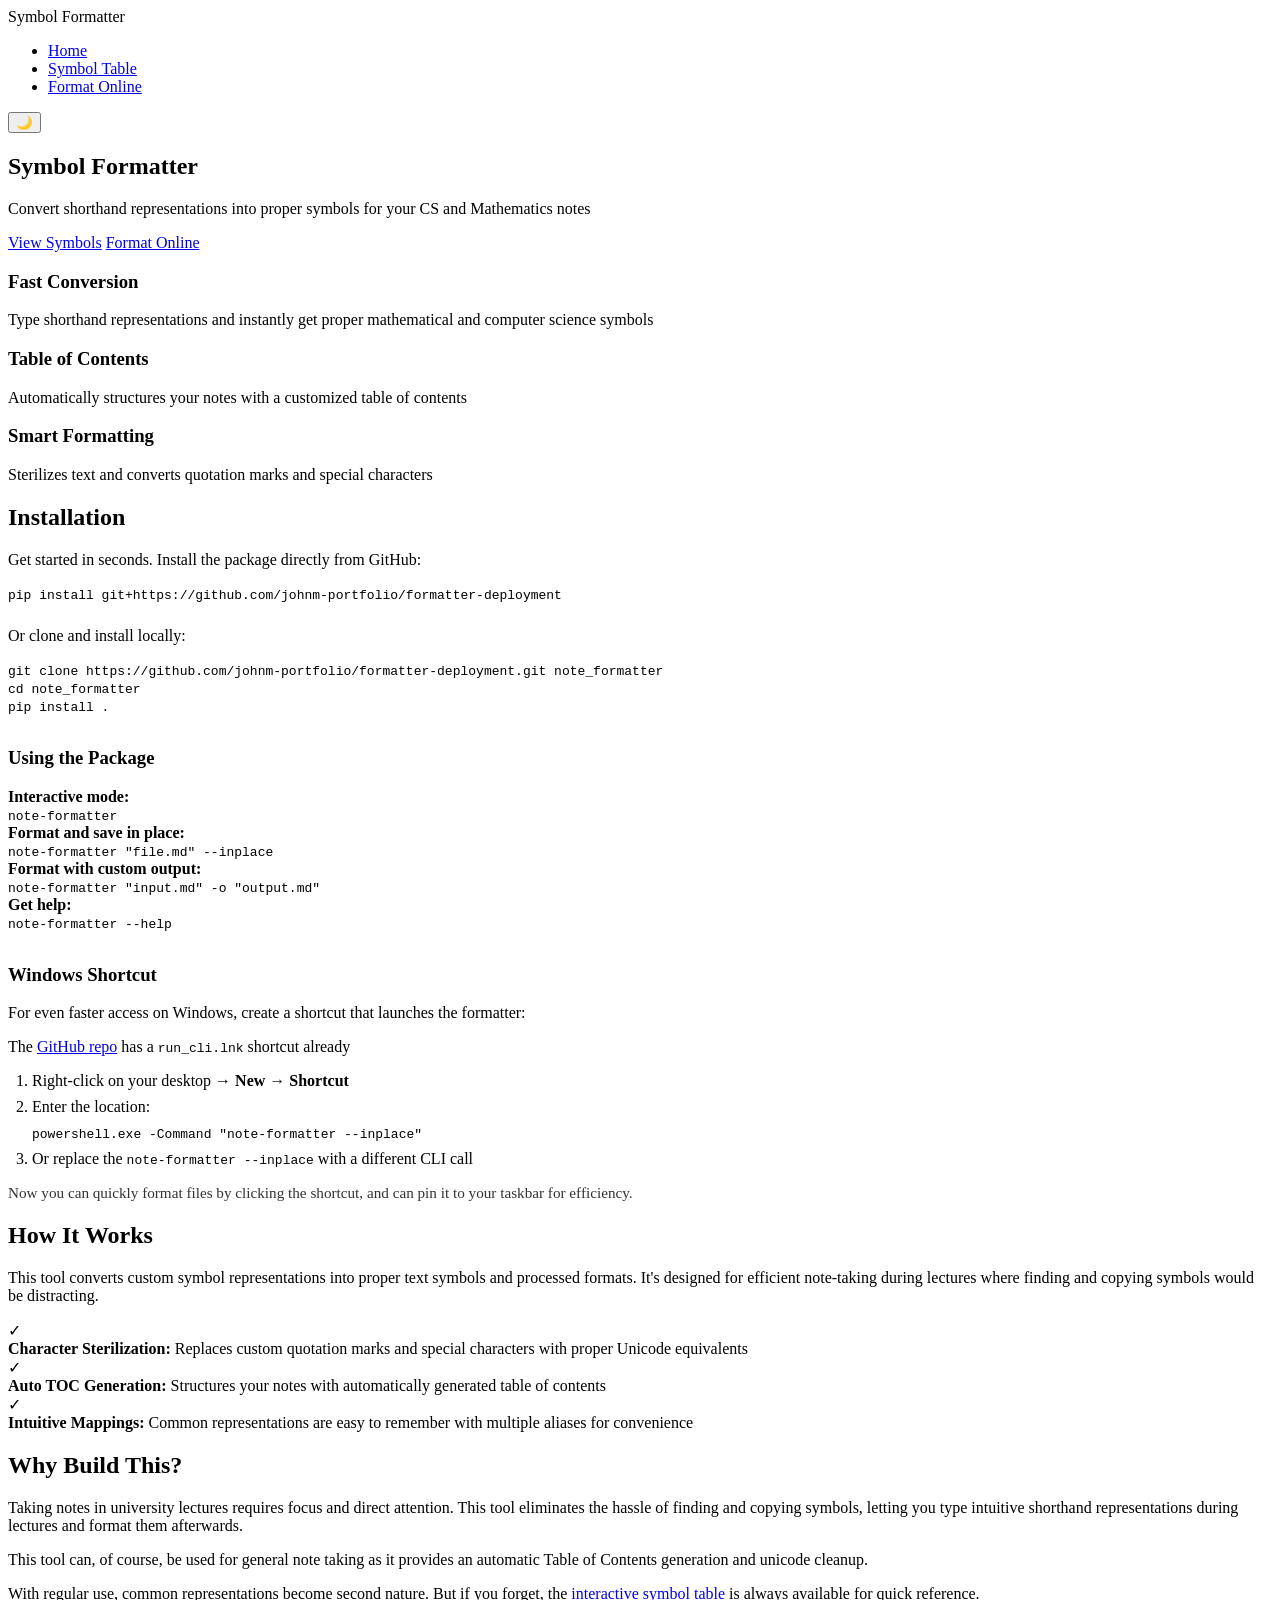
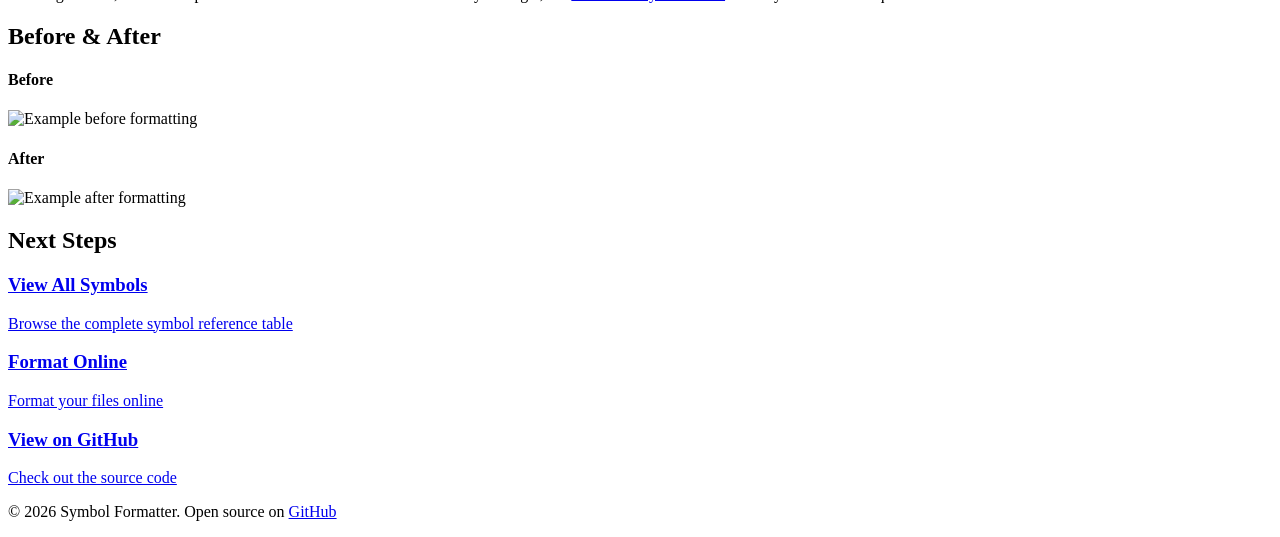
==== commit 1190ad00: "Prepare to attempt Render deployment (dynamic web app for API + website)" ====
--- a/website/index.html
+++ b/website/index.html
@@ -1,453 +1,204 @@
 <!DOCTYPE html>
 <html lang="en">
-  <head>
+<head>
     <meta charset="UTF-8">
     <meta name="author" content="John McNally">
     <meta name="viewport" content="width=device-width, initial-scale=1.0">
-    <title>Symbol Table</title>
-    <link rel="stylesheet" href="style.css">
-  </head>
-
-  <body class="dark-theme-main">
-    <h1>Symbol Table</h1>
-    <button id="theme-button" class="dark-theme-button">
-      <img src="Images/dark_theme_button_icon.png" height="50rem">
-    </button>
-
-    <p><i>Updated 23/02/2025</i></p>
-    <br>
-
-    <label for="filter">Filter by category:</label>
-    <select id="filter">
-      <option value="all">All</option>
-      <option value="algebra-symbols">Algebra Symbols</option>
-      <option value="greek-letters">Greek Letters</option>
-      <option value="set-symbols">Set Symbols</option>
-      <option value="LaTeX-notation">LaTeX Notation</option>
-      <option value="logic-symbols">Logic Symbols</option>
-      <option value="mathematical-symbols">Mathematical Symbols</option>
-      <option value="other">Other</option>
-    </select>
-
-    <table id="symbol-table">
-      <thead class="dark-theme-table-heading">
-        <tr>
-          <th>Symbol</th>
-          <th>Representation</th>
-          <th>Description</th>
-        </tr>
-      </thead>
-
-      <tbody class="dark-theme-table-body">
-        <tr class="other">
-          <td class="symbol">'</td>
-          <td>‘</td>
-          <td>Left single quote</td>
-        </tr>
-        <tr class="other">
-          <td class="symbol">'</td>
-          <td>’</td>
-          <td>Right single quote</td>
-        </tr>
-        <tr class="other">
-          <td class="symbol">"</td>
-          <td>“</td>
-          <td>Left double quote</td>
-        </tr>
-        <tr class="other">
-          <td class="symbol">"</td>
-          <td>”</td>
-          <td>Right double quote</td>
-        </tr>
-        <tr class="logic-symbols">
-          <td class="symbol">∧</td>
-          <td>!^! or !AND!</td>
-          <td>Logical conjunction</td>
-        </tr>
-        <tr class="set-symbols mathematical-symbols">
-          <td class="symbol">→</td>
-          <td>!->!</td>
-          <td>Set/function mapping</td>
-        </tr>
-        <tr class="set-symbols">
-          <td class="symbol">↦</td>
-          <td>!|->!</td>
-          <td>Element mapping</td>
-        </tr>
-        <tr class ="other">
-          <td class="symbol">↔</td>
-          <td>!&lt;-&gt;!</td>
-          <td>Double-sided arrow</td>
-        </tr>
-        <tr class="mathematical-symbols">
-          <td class="symbol">≤</td>
-          <td>!&lt;=!</td>
-          <td>Less than or equal to</td>
-        </tr>
-        <tr class="mathematical-symbols">
-          <td class="symbol">≥</td>
-          <td>!>=!</td>
-          <td>Greater than or equal to</td>
-        </tr>
-        <tr class="mathematical-symbols">
-          <td class="symbol">≡</td>
-          <td>!=!</td>
-          <td>Mathematical equivalence</td>
-        </tr>
-        <tr class="mathematical-symbols">
-          <td class="symbol">≠</td>
-          <td>!!=!</td>
-          <td>Not equal to</td>
-        </tr>
-        <tr class="logic-symbols mathematical-symbols">
-          <td class="symbol">∤</td>
-          <td>!!|!</td>
-          <td>Not a factor of</td>
-        </tr>
-        <tr class="mathematical-symbols">
-          <td class="symbol">±</td>
-          <td>!+-!</td>
-          <td>Plus-minus sign</td>
-        </tr>
-        <tr class="mathematical-symbols logic-symbols">
-          <td class="symbol" style="font-size:21px">~</td>
-          <td>!~! or !relate!</td>
-          <td>A larger "~" symbol</td>
-        </tr>
-        <tr class="mathematical-symbols LaTeX-notation">
-          <td class="symbol" data-value="$\frac{a}{b}$"><sup>a</sup>/<sub>b</sub></td>
-          <td>!(a)/(b)!</td>
-          <td>LaTeX fraction notation</td>
-        </tr>
-
-        <tr class="algebra-symbols">
-          <td class="symbol">𝑎</td>
-          <td>!a!</td>
-          <td>Algebraic "a"</td>
-        </tr>
-        <tr class="logic-symbols">
-          <td class="symbol">∀</td>
-          <td>!all!</td>
-          <td>Universal quantification</td>
-        </tr>
-        <tr class="greek-letters">
-          <td class="symbol">α</td>
-          <td>!alpha!</td>
-          <td>Greek lowercase alpha</td>
-        </tr>
-        <tr class="mathematical-symbols">
-          <td class="symbol">≈</td>
-          <td>!approx! or !~=!</td>
-          <td>Approximately equal to</td>
-        </tr>
-
-        <tr class="set-symbols">
-          <td class="symbol">𝔹</td>
-          <td>!B!</td>
-          <td>Set of binary numbers</td>
-        </tr>
-        <tr class="algebra-symbols">
-          <td class="symbol">𝑏</td>
-          <td>!b!</td>
-          <td>Algebraic "b"</td>
-        </tr>
-        <tr class="greek-letters">
-          <td class="symbol">β</td>
-          <td>!beta!</td>
-          <td>Greek lowercase beta</td>
-        </tr>
-
-        <tr class="algebra-symbols">
-          <td class="symbol">𝑐</td>
-          <td>!c!</td>
-          <td>Algebraic "c"</td>
-        </tr>
-        <tr class="set-symbols">
-          <td class="symbol">ᶜ</td>
-          <td>!complem!</td>
-          <td>Set complement</td>
-        </tr>
-        <tr class="mathematical-symbols">
-          <td class="symbol">ᵒ</td>
-          <td>!compos!</td>
-          <td>Function composition</td>
-        </tr>
-        <tr class="mathematical-symbols">
-          <td class="symbol">⊗</td>
-          <td>!conv!</td>
-          <td>Convolution</td>
-        </tr>
-
-        <tr class="logic-symbols">
-          <td class="symbol">⊢</td>
-          <td>!deriv!</td>
-          <td>Derivable</td>
-        </tr>
-
-        <tr class="set-symbols">
-          <td class="symbol">∈</td>
-          <td>!E!</td>
-          <td>Set membership</td>
-        </tr>
-        <tr class="set-symbols">
-          <td class="symbol">∉</td>
-          <td>!!E!</td>
-          <td>Does not belong to</td>
-        </tr>
-        <tr class="set-symbols">
-          <td class="symbol">∅</td>
-          <td>!empty!</td>
-          <td>Empty set</td>
-        </tr>
-        <tr class="logic-symbols">
-          <td class="symbol">ε</td>
-          <td>!eword!</td>
-          <td>Empty word</td>
-        </tr>
-        <tr class="logic-symbols">
-          <td class="symbol">⊨</td>
-          <td>!entail!</td>
-          <td>Entailment</td>
-        </tr>
-        <tr class="logic-symbols">
-          <td class="symbol">⊭</td>
-          <td>!!entail!</td>
-          <td>Does not entail</td>
-        </tr>
-        <tr class="greek-letters">
-          <td class="symbol">ε</td>
-          <td>!eps!</td>
-          <td>Greek lowercase epsilon</td>
-        </tr>
-        <tr class="logic-symbols">
-          <td class="symbol">⇔</td>
-          <td>!equiv!</td>
-          <td>Logical equivalence</td>
-        </tr>
-
-        <tr class="algebra-symbols">
-          <td class="symbol">𝑓</td>
-          <td>!f! or !func!</td>
-          <td>Function symbol</td>
-        </tr>
-
-        <tr class="algebra-symbols">
-          <td class="symbol">𝑖</td>
-          <td>!i!</td>
-          <td>Algebraic "i"</td>
-        </tr>
-        <tr class="mathematical-symbols">
-          <td class="symbol">∞</td>
-          <td>!infinity!</td>
-          <td>Infinity</td>
-        </tr>
-        <tr class="logic-symbols">
-          <td class="symbol">⇒</td>
-          <td>!imply!</td>
-          <td>Logical implication</td>
-        </tr>
-
-        <tr class="algebra-symbols">
-          <td class="symbol">𝑘</td>
-          <td>!k!</td>
-          <td>Algebraic "k"</td>
-        </tr>
-
-        <tr class="algebra-symbols">
-          <td class="symbol">𝑙</td>
-          <td>!l!</td>
-          <td>Algebraic "l"</td>
-        </tr>
-        <tr class="mathematical-symbols">
-          <td class="symbol" data-value="$㏒$">㏒</td>
-          <td>!log!</td>
-          <td>Logarithm symbol</td>
-        </tr>
-        <tr class="mathematical-symbols">
-          <td class="symbol" data-value="$\log{a}$">㏒(a)</td>
-          <td>!log(a)!</td>
-          <td>LaTeX logarithm format</td>
-        </tr>
-
-        <tr class="algebra-symbols">
-          <td class="symbol">𝑚</td>
-          <td>!m!</td>
-          <td>Algebraic "m"</td>
-        </tr>
-
-        <tr class="set-symbols">
-          <td class="symbol">ℕ</td>
-          <td>!N!</td>
-          <td>Set of natural numbers</td>
-        </tr>
-        <tr class="set-symbols">
-          <td class="symbol">∩</td>
-          <td>!n!</td>
-          <td>Set intersection</td>
-        </tr>
-        <tr class="algebra-symbols">
-          <td class="symbol">𝑛</td>
-          <td>!"n"!</td>
-          <td>Algebraic "n"</td>
-        </tr>
-        <tr class="logic-symbols">
-          <td class="symbol">¬</td>
-          <td>!NOT!</td>
-          <td>Logical negation</td>
-        </tr>
-
-        <tr class="greek-letters">
-          <td class="symbol">Ω</td>
-          <td>!OMEGA!</td>
-          <td>Greek uppercase omega</td>
-        </tr>
-        <tr class="greek-letters">
-          <td class="symbol">ω</td>
-          <td>!omega!</td>
-          <td>Greek lowercase omega</td>
-        </tr>
-
-        <tr class="algebra-symbols">
-          <td class="symbol">𝑝</td>
-          <td>!p!</td>
-          <td>Algebraic "p"</td>
-        </tr>
-        <tr class="greek-letters">
-          <td class="symbol">ϕ</td>
-          <td>!phi!</td>
-          <td>Greek lowercase phi</td>
-        </tr>
-        <tr class="greek-letters mathematical-symbols">
-          <td class="symbol">π</td>
-          <td>!pi!</td>
-          <td>Pi</td>
-        </tr>
-        <tr class="set-symbols">
-          <td class="symbol">𝒫</td>
-          <td>!power!</td>
-          <td>Powerset</td>
-        </tr>
-        <tr class="set-symbols">
-          <td class="symbol">⊂</td>
-          <td>!psub!</td>
-          <td>Proper subset</td>
-        </tr>
-        <tr class="set-symbols">
-          <td class="symbol">⊃</td>
-          <td>!psup!</td>
-          <td>Proper Superset</td>
-        </tr>
-
-        <tr class="set-symbols">
-          <td class="symbol">ℚ</td>
-          <td>!Q!</td>
-          <td>Set of rational numbers</td>
-        </tr>
-        <tr class="algebra-symbols">
-          <td class="symbol">𝑞</td>
-          <td>!q!</td>
-          <td>Algebraic "q"</td>
-        </tr>
-
-        <tr class="set-symbols">
-          <td class="symbol">ℝ</td>
-          <td>!R!</td>
-          <td>Set of real numbers</td>
-        </tr>
-        <tr class="algebra-symbols">
-          <td class="symbol">𝑟</td>
-          <td>!r!</td>
-          <td>Algebraic "r"</td>
-        </tr>
-
-        <tr class="logic-symbols">
-          <td class="symbol">∴</td>
-          <td>!so!</td>
-          <td>Therefore</td>
-        </tr>
-        <tr class="logic-symbols">
-          <td class="symbol">∃</td>
-          <td>!some!</td>
-          <td>Existential quantification</td>
-        </tr>
-        <tr class="mathematical-symbols">
-          <td class="symbol">√</td>
-          <td>!sqrt!</td>
-          <td>Square root</td>
-        </tr>
-        <tr class="mathematical-symbols LaTeX-notation">
-          <td class="symbol" data-value="$\sqrt{a}$">
-            <span style="white-space: nowrap">&radic;<span style="text-decoration:overline;">&nbsp;a&nbsp;</span></span>
-          </td>
-          <td>!sqrt(a)!</td>
-          <td>LaTeX sum notation</td>
-        </tr>
-        <tr class="set-symbols">
-          <td class="symbol">⊆</td>
-          <td>!sub!</td>
-          <td>Improper subset</td>
-        </tr>
-        <tr class="greek-letters mathematical-symbols">
-          <td class="symbol">Σ</td>
-          <td>!sum! or !sigma!</td>
-          <td>Greek uppercase sigma (mathematical sum)</td>
-        </tr>
-        <tr class="mathematical-symbols LaTeX-notation">
-          <td class="symbol" data-value="$\sum_{a}^{b}$">
-            <span id="sum-format">&Sigma;<sub>a</sub><sup>b</sup></span>
-          </td>
-          <td>!sum(a)(b)!</td>
-          <td>LaTeX sum notation</td>
-        </tr>
-        <tr class="set-symbols">
-          <td class="symbol">⊇</td>
-          <td>!sup!</td>
-          <td>Improper superset</td>
-        </tr>
-
-        <tr class="greek-letters mathematical-symbols">
-          <td class="symbol">θ</td>
-          <td>!theta! or !0!</td>
-          <td>Greek lowercase theta</td>
-        </tr>
-
-        <tr class="set-symbols">
-          <td class="symbol">∪</td>
-          <td>!u!</td>
-          <td>Set union</td>
-        </tr>
-
-        <tr class="logic-symbols">
-          <td class="symbol">∨</td>
-          <td>!V! or !v! or !OR!</td>
-          <td>Logical disjunction</td>
-        </tr>
-
-        <tr class="algebra-symbols">
-          <td class="symbol">𝑥</td>
-          <td>!x!</td>
-          <td>Algebraic "x"</td>
-        </tr>
-
-        <tr class="algebra-symbols">
-          <td class="symbol">𝑦</td>
-          <td>!y!</td>
-          <td>Algebraic "y"</td>
-        </tr>
-
-        <tr class="set-symbols">
-          <td class="symbol">ℤ</td>
-          <td>!Z!</td>
-          <td>Set of integers</td>
-        </tr>
-        <tr class="algebra-symbols">
-          <td class="symbol">𝑧</td>
-          <td>!z!</td>
-          <td>Algebraic "z"</td>
-        </tr>
-      </tbody>
-    </table>
-
-    <script src="script.js"></script>
-  </body>
-</html>
+    <title>Symbol Formatter</title>
+    <link rel="stylesheet" href="website/style.css">
+</head>
+<body>
+    <nav class="navbar">
+        <div class="nav-container">
+            <div class="nav-brand">Symbol Formatter</div>
+            <ul class="nav-menu">
+                <li><a href="#" class="nav-link active">Home</a></li>
+                <li><a href="website/symbol-table.html" class="nav-link">Symbol Table</a></li>
+                <li><a href="website/online-formatter.html" class="nav-link">Format Online</a></li>
+            </ul>
+            <button id="theme-button" class="theme-toggle" aria-label="Toggle theme">
+                <span class="theme-icon">🌙</span>
+            </button>
+        </div>
+    </nav>
+
+    <main class="container">
+        <!-- Hero Section -->
+        <section class="hero">
+            <div class="hero-content">
+                <h1 class="hero-title">Symbol Formatter</h1>
+                <p class="hero-subtitle">Convert shorthand representations into proper symbols for your CS and Mathematics notes</p>
+                <div class="hero-buttons">
+                    <a href="website/symbol-table.html" class="btn btn-primary">View Symbols</a>
+                    <a href="website/online-formatter.html" class="btn btn-secondary">Format Online</a>
+                </div>
+            </div>
+            <div class="accent-line"></div>
+        </section>
+
+        <!-- Features Section -->
+        <section class="features">
+            <div class="features-grid">
+                <div class="feature-card">
+                    <h3>Fast Conversion</h3>
+                    <p>Type shorthand representations and instantly get proper mathematical and computer science symbols</p>
+                </div>
+                <div class="feature-card">
+                    <h3>Table of Contents</h3>
+                    <p>Automatically structures your notes with a customized table of contents</p>
+                </div>
+                <div class="feature-card">
+                    <h3>Smart Formatting</h3>
+                    <p>Sterilizes text and converts quotation marks and special characters</p>
+                </div>
+            </div>
+        </section>
+
+        <!-- Installation Section -->
+        <section class="section" id="installation">
+            <h2 class="section-title">Installation</h2>
+            <p>Get started in seconds. Install the package directly from GitHub:</p>
+            
+            <div class="code-block">
+                <code>pip install git+https://github.com/johnm-portfolio/formatter-deployment</code>
+            </div>
+
+            <p style="margin-top: 1.5rem;">Or clone and install locally:</p>
+            <div class="code-block">
+                <code>git clone https://github.com/johnm-portfolio/formatter-deployment.git note_formatter
+                  <br>cd note_formatter
+                  <br>pip install .
+                </code>
+            </div>
+
+            <div style="margin-top: 2rem">
+                <h3>Using the Package</h3>
+                <div class="command-item">
+                  <strong>Interactive mode:</strong>
+                  <div class="code-block">
+                      <code>note-formatter</code>
+                  </div>
+                </div>
+
+                <div class="quick-commands">
+                  <div class="command-item">
+                    <strong>Format and save in place:</strong>
+                    <div class="code-block">
+                        <code>note-formatter "file.md" --inplace</code>
+                    </div>
+                  </div>
+                  
+                  <div class="command-item">
+                    <strong>Format with custom output:</strong>
+                    <div class="code-block">
+                        <code>note-formatter "input.md" -o "output.md"</code>
+                    </div>
+                  </div>
+
+                  <div class="command-item">
+                    <strong>Get help:</strong>
+                    <div class="code-block">
+                        <code>note-formatter --help</code>
+                    </div>
+                  </div>
+                </div>
+            </div>
+
+            <div style="margin-top: 2rem">
+                <h3>Windows Shortcut</h3>
+                <p>For even faster access on Windows, create a shortcut that launches the formatter:</p>
+
+                <p>The <a href="https://github.com/john-mcn/symbol_formatter">GitHub repo</a> has a <code>run_cli.lnk</code> shortcut already</p>
+                
+                <ol style="margin: 1rem 0; padding-left: 1.5rem;">
+                    <li style="margin: 0.5rem 0;">Right-click on your desktop → <strong>New</strong> → <strong>Shortcut</strong></li>
+                    <li style="margin: 0.5rem 0;">Enter the location:
+                        <div class="code-block" style="margin-top: 0.5rem;">
+                            <code>powershell.exe -Command "note-formatter --inplace"</code>
+                        </div>
+                    </li>
+                    <li style="margin: 0.5rem 0;">Or replace the <code>note-formatter --inplace</code> with a different CLI call</li>
+                </ol>
+
+                <p style="margin-top: 1rem; font-size: 0.95rem; opacity: 0.8;">Now you can quickly format files by clicking the shortcut, and can pin it to your taskbar for efficiency.</p>
+            </div>
+        </section>
+
+        <!-- Description Section -->
+        <section class="section">
+            <h2 class="section-title">How It Works</h2>
+            <p>This tool converts custom symbol representations into proper text symbols and processed formats. It's designed for efficient note-taking during lectures where finding and copying symbols would be distracting.</p>
+            
+            <div class="features-list">
+                <div class="list-item">
+                    <span class="list-icon">✓</span>
+                    <div>
+                        <strong>Character Sterilization:</strong> Replaces custom quotation marks and special characters with proper Unicode equivalents
+                    </div>
+                </div>
+                <div class="list-item">
+                    <span class="list-icon">✓</span>
+                    <div>
+                        <strong>Auto TOC Generation:</strong> Structures your notes with automatically generated table of contents
+                    </div>
+                </div>
+                <div class="list-item">
+                    <span class="list-icon">✓</span>
+                    <div>
+                        <strong>Intuitive Mappings:</strong> Common representations are easy to remember with multiple aliases for convenience
+                    </div>
+                </div>
+            </div>
+        </section>
+
+        <!-- Purpose Section -->
+        <section class="section">
+            <h2 class="section-title">Why Build This?</h2>
+            <p>Taking notes in university lectures requires focus and direct attention. This tool eliminates the hassle of finding and copying symbols, letting you type intuitive shorthand representations during lectures and format them afterwards.</p>
+            <p>This tool can, of course, be used for general note taking as it provides an automatic Table of Contents generation and unicode cleanup.</p>
+            <p style="margin-top: 1rem;">With regular use, common representations become second nature. But if you forget, the <a href="website/symbol-table.html" class="inline-link">interactive symbol table</a> is always available for quick reference.</p>
+        </section>
+
+        <!-- Example Section -->
+        <section class="section">
+            <h2 class="section-title">Before & After</h2>
+            <div class="example-grid">
+                <div class="example-item">
+                    <h4>Before</h4>
+                    <img src="website/images/example_before.png" alt="Example before formatting" class="example-image">
+                </div>
+                <div class="example-item">
+                    <h4>After</h4>
+                    <img src="website/images/example_after.png" alt="Example after formatting" class="example-image">
+                </div>
+            </div>
+        </section>
+
+        <section>
+          <div class="next-steps">
+            <h2>Next Steps</h2>
+            <div class="steps-grid">
+              <a href="symbol-table.html" class="step-card">
+                <h3>View All Symbols</h3>
+                <p>Browse the complete symbol reference table</p>
+              </a>
+              <a href="website/online-formatter.html" class="step-card">
+                <h3>Format Online</h3>
+                <p>Format your files online</p>
+              </a>
+              <a href="https://github.com/john-mcn/symbol_formatter" class="step-card" target="_blank">
+                <h3>View on GitHub</h3>
+                <p>Check out the source code</p>
+              </a>
+            </div>
+          </div>
+        </section>
+    </main>
+
+    <footer class="footer">
+        <p>&copy; 2026 Symbol Formatter. Open source on <a href="https://github.com/john-mcn/symbol_formatter">GitHub</a></p>
+    </footer>
+
+    <script src="website/script.js"></script>
+</body>
+</html>
